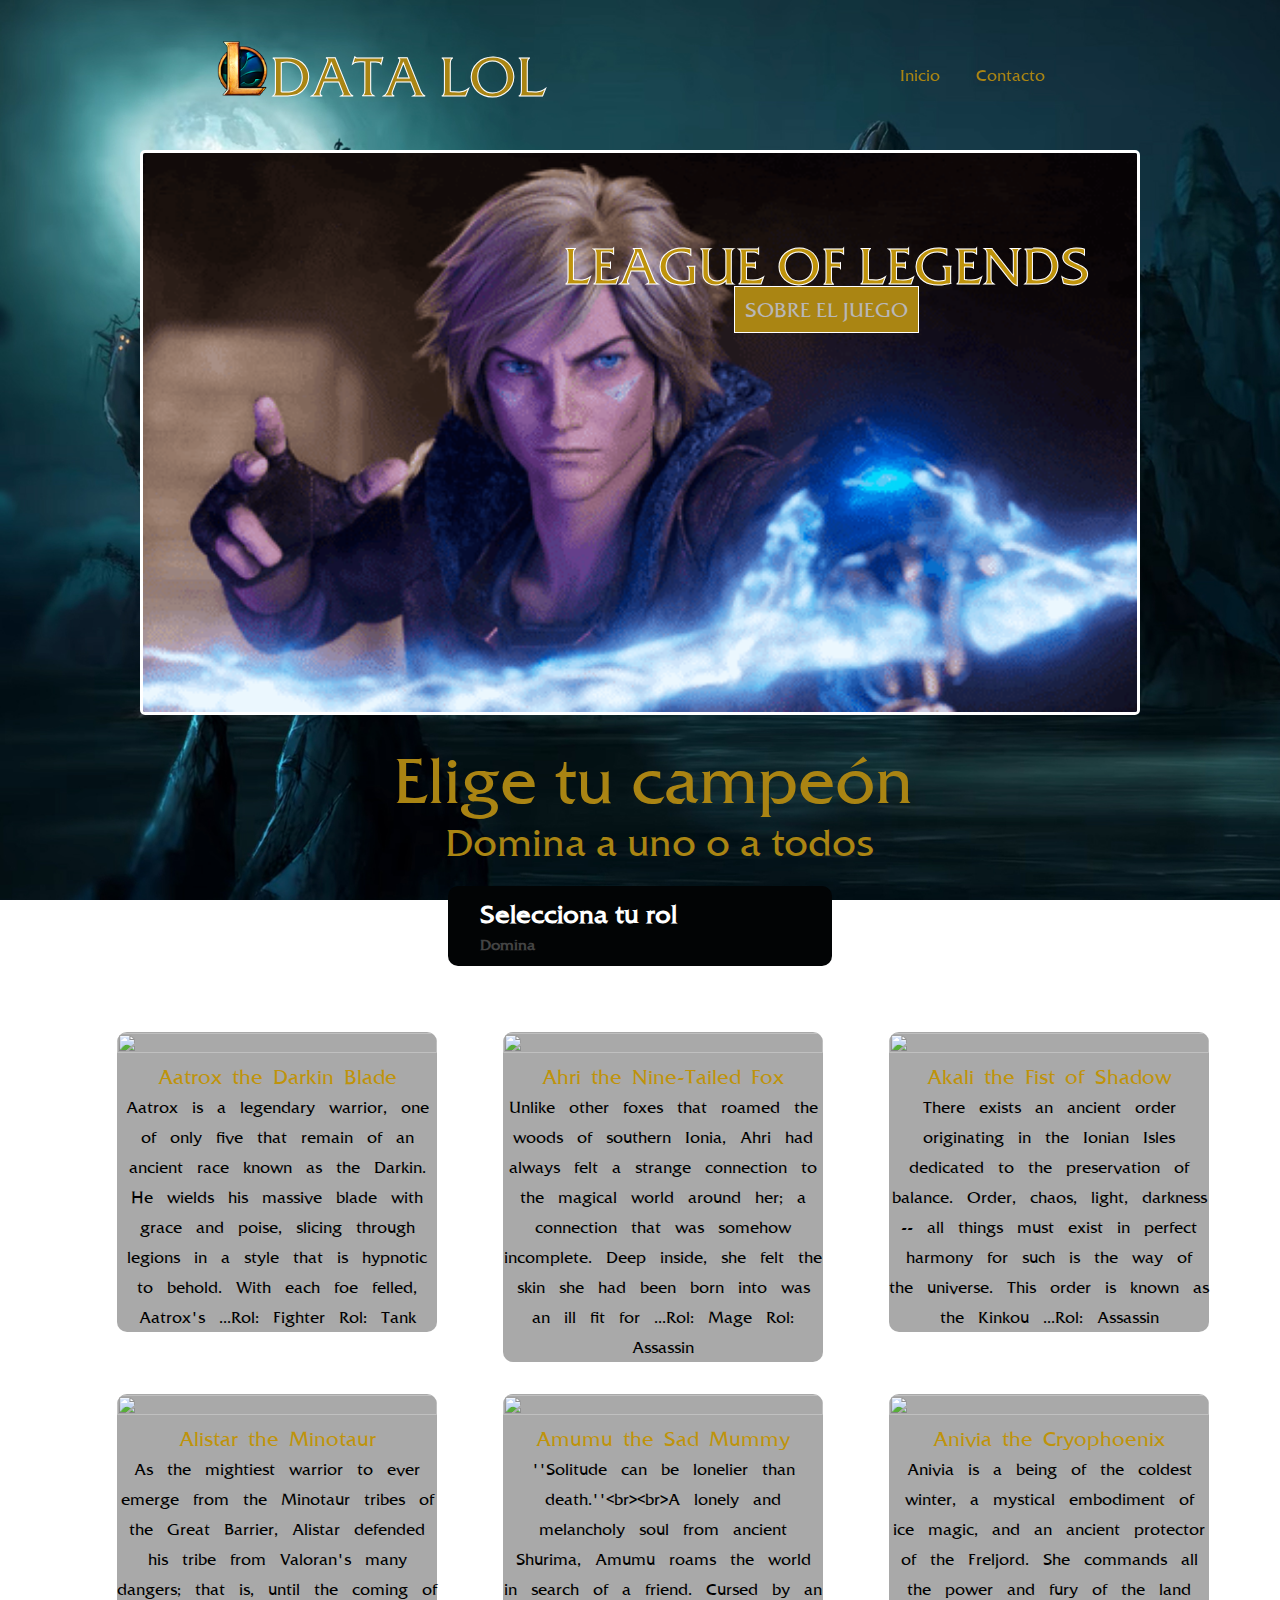
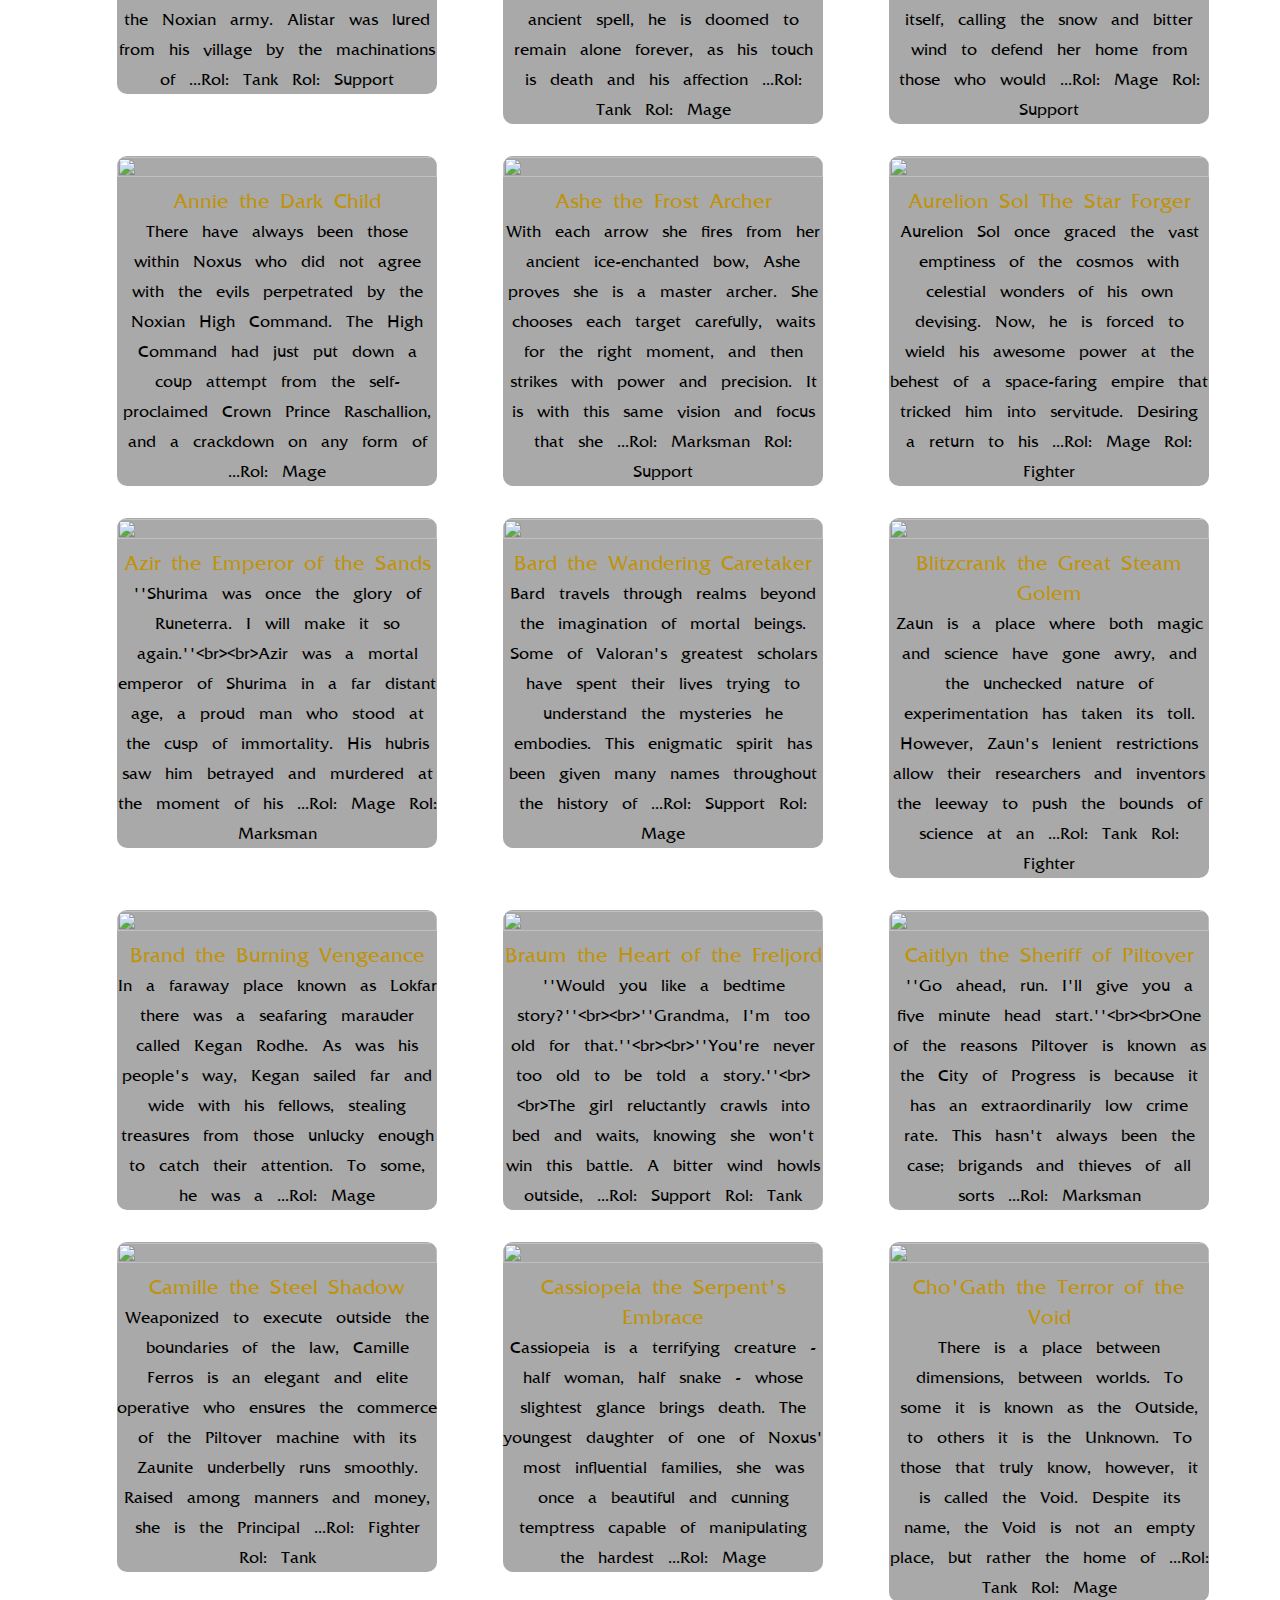
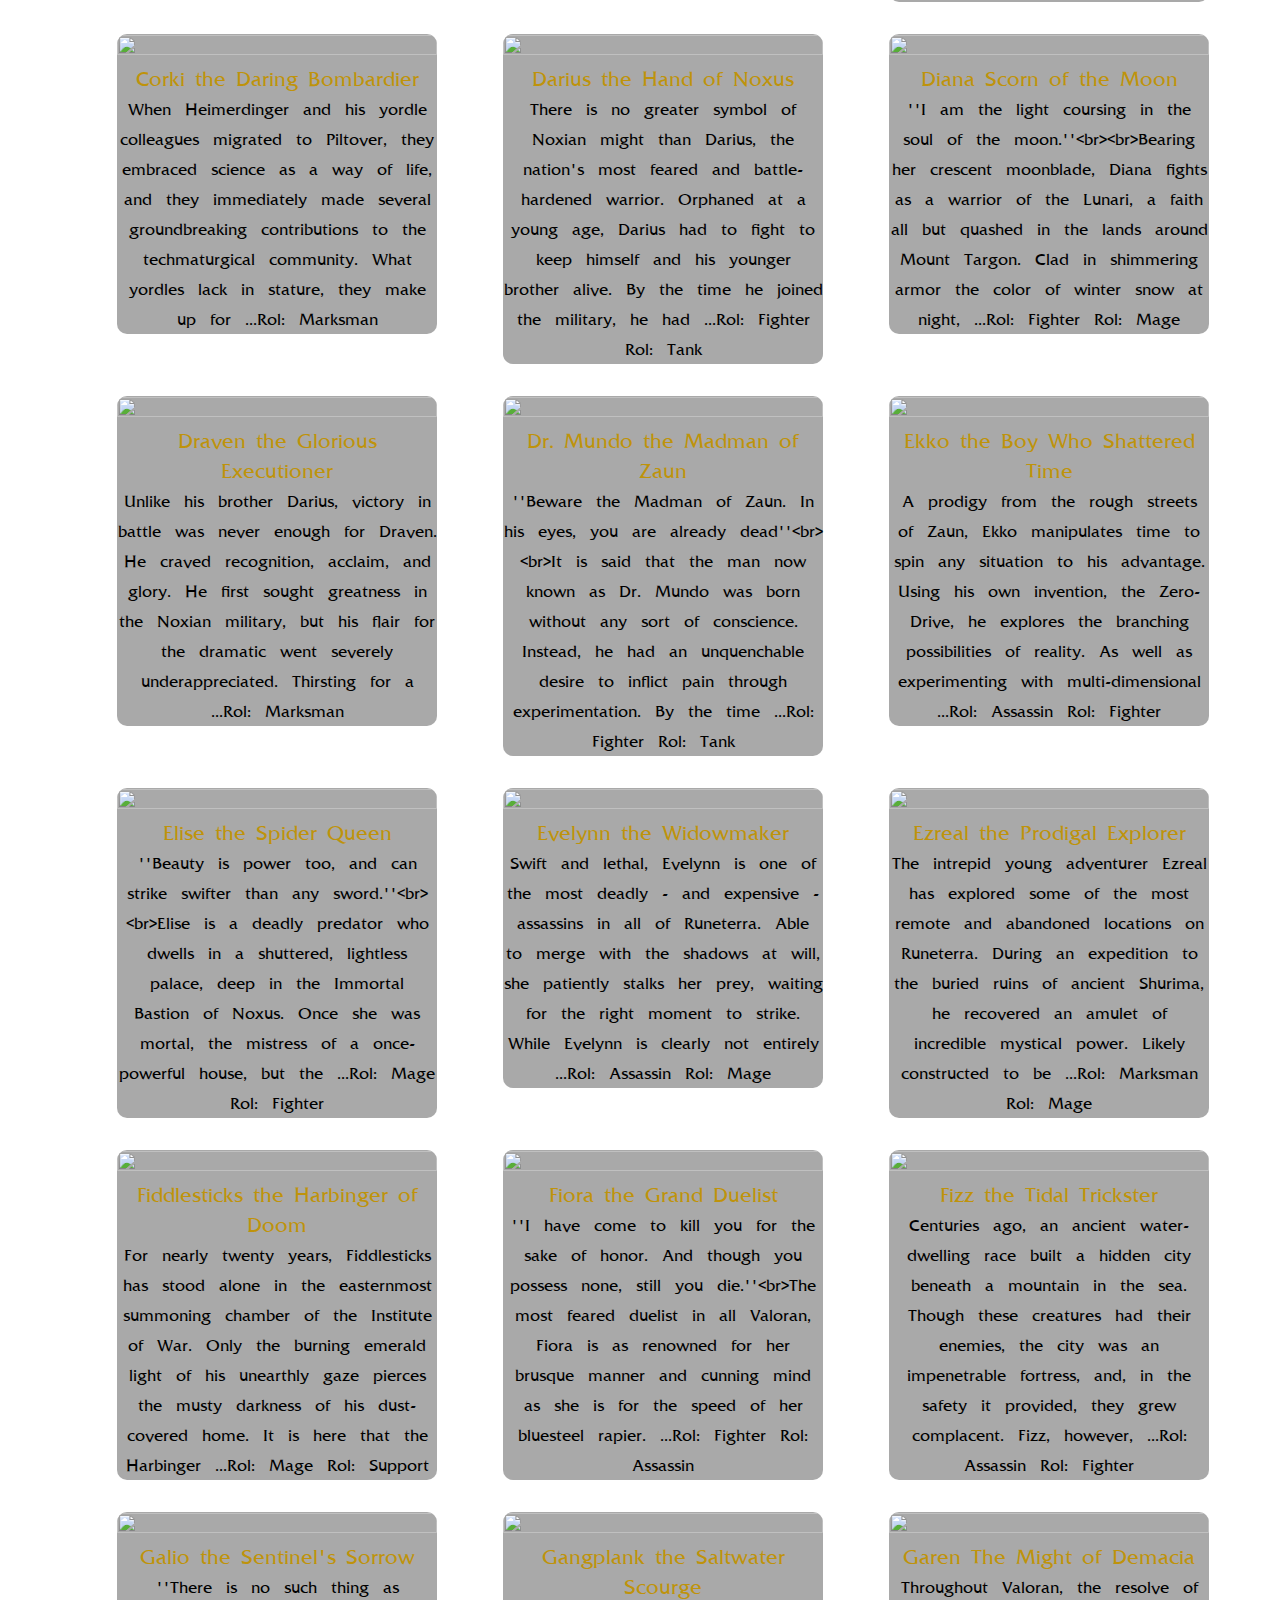
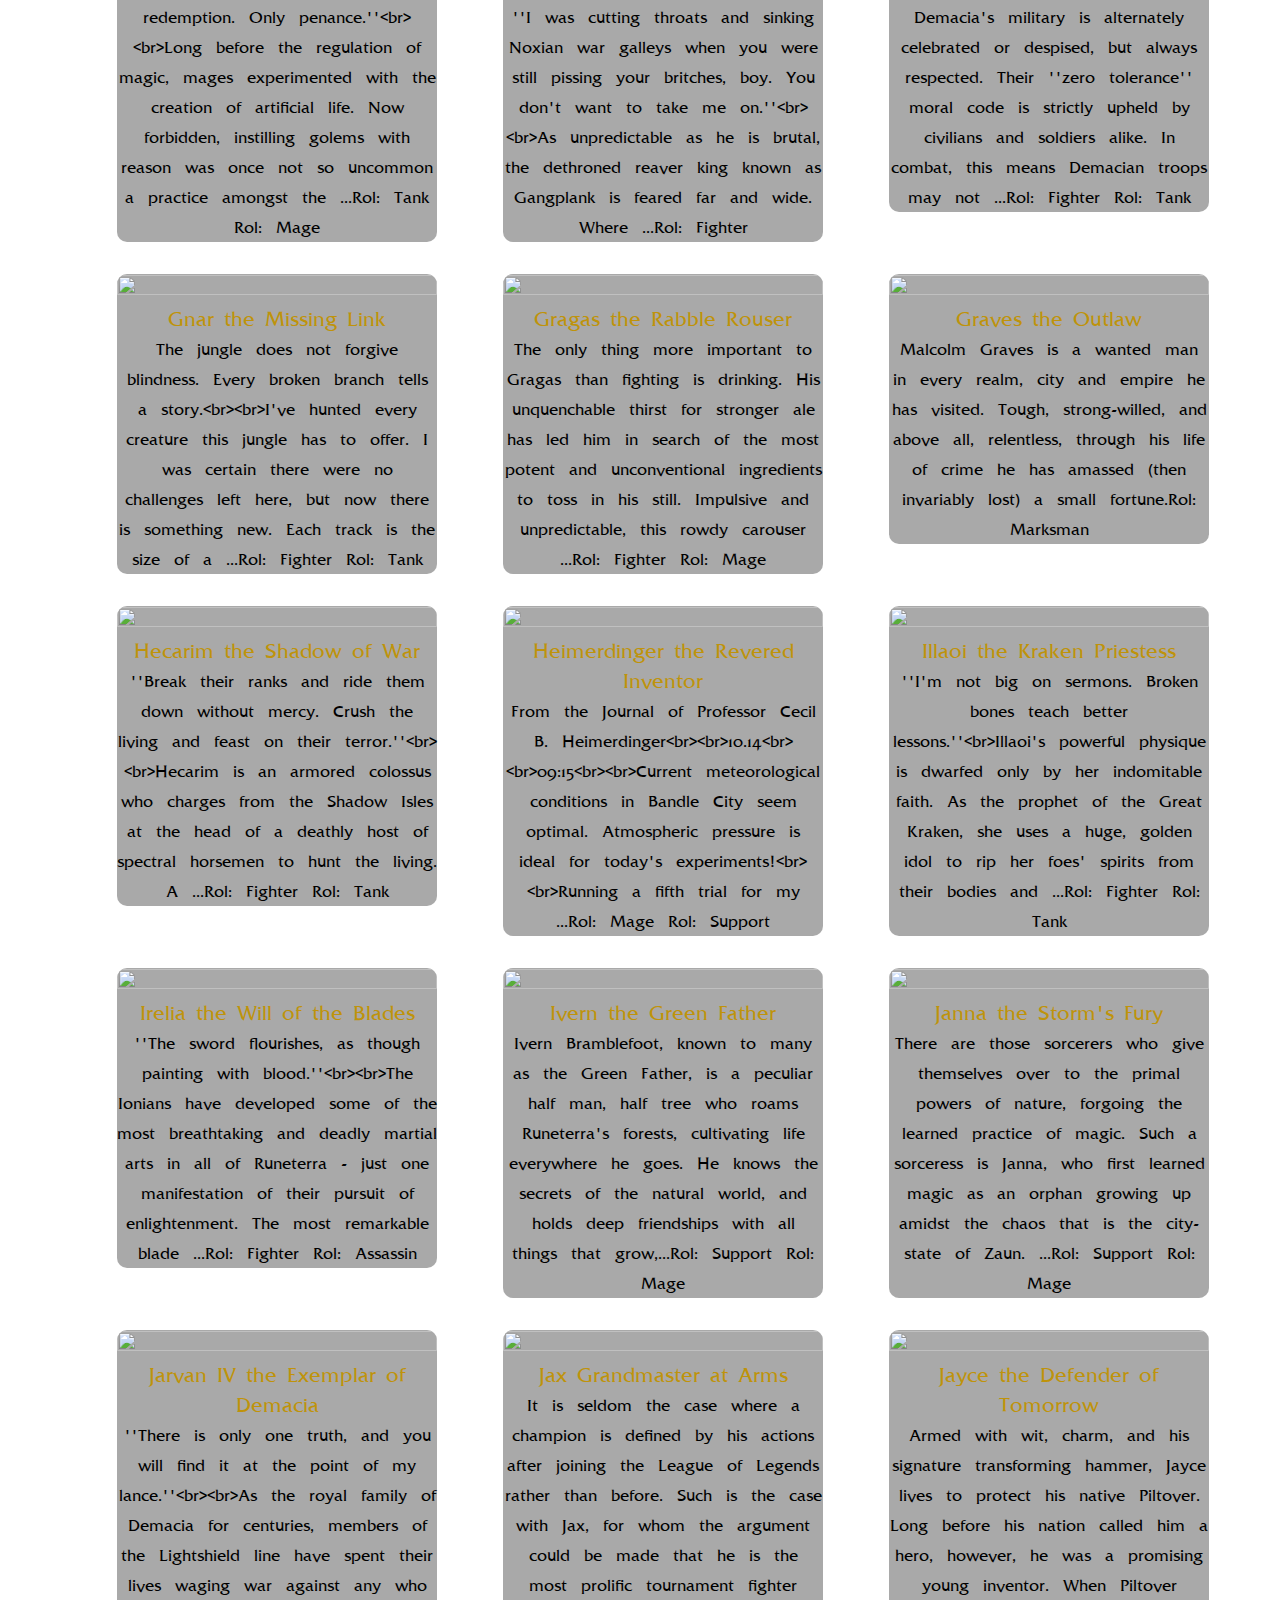
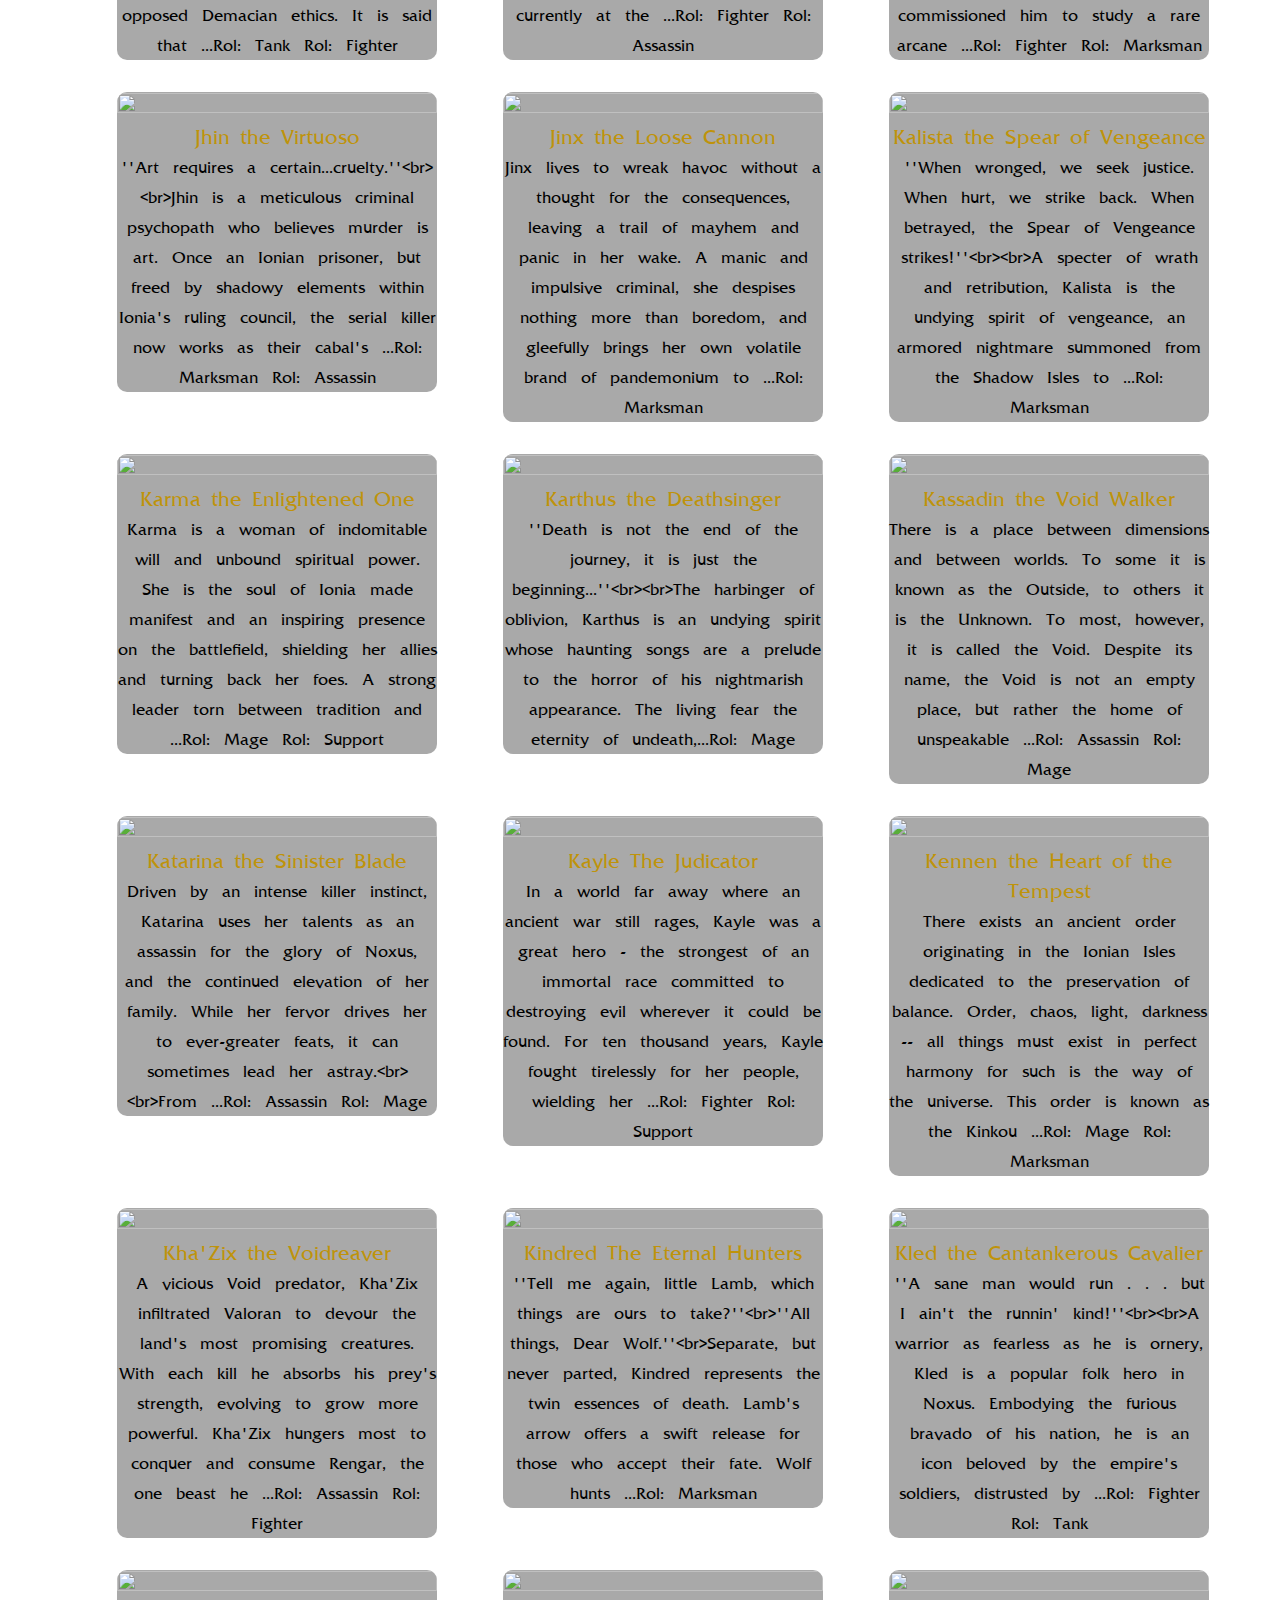
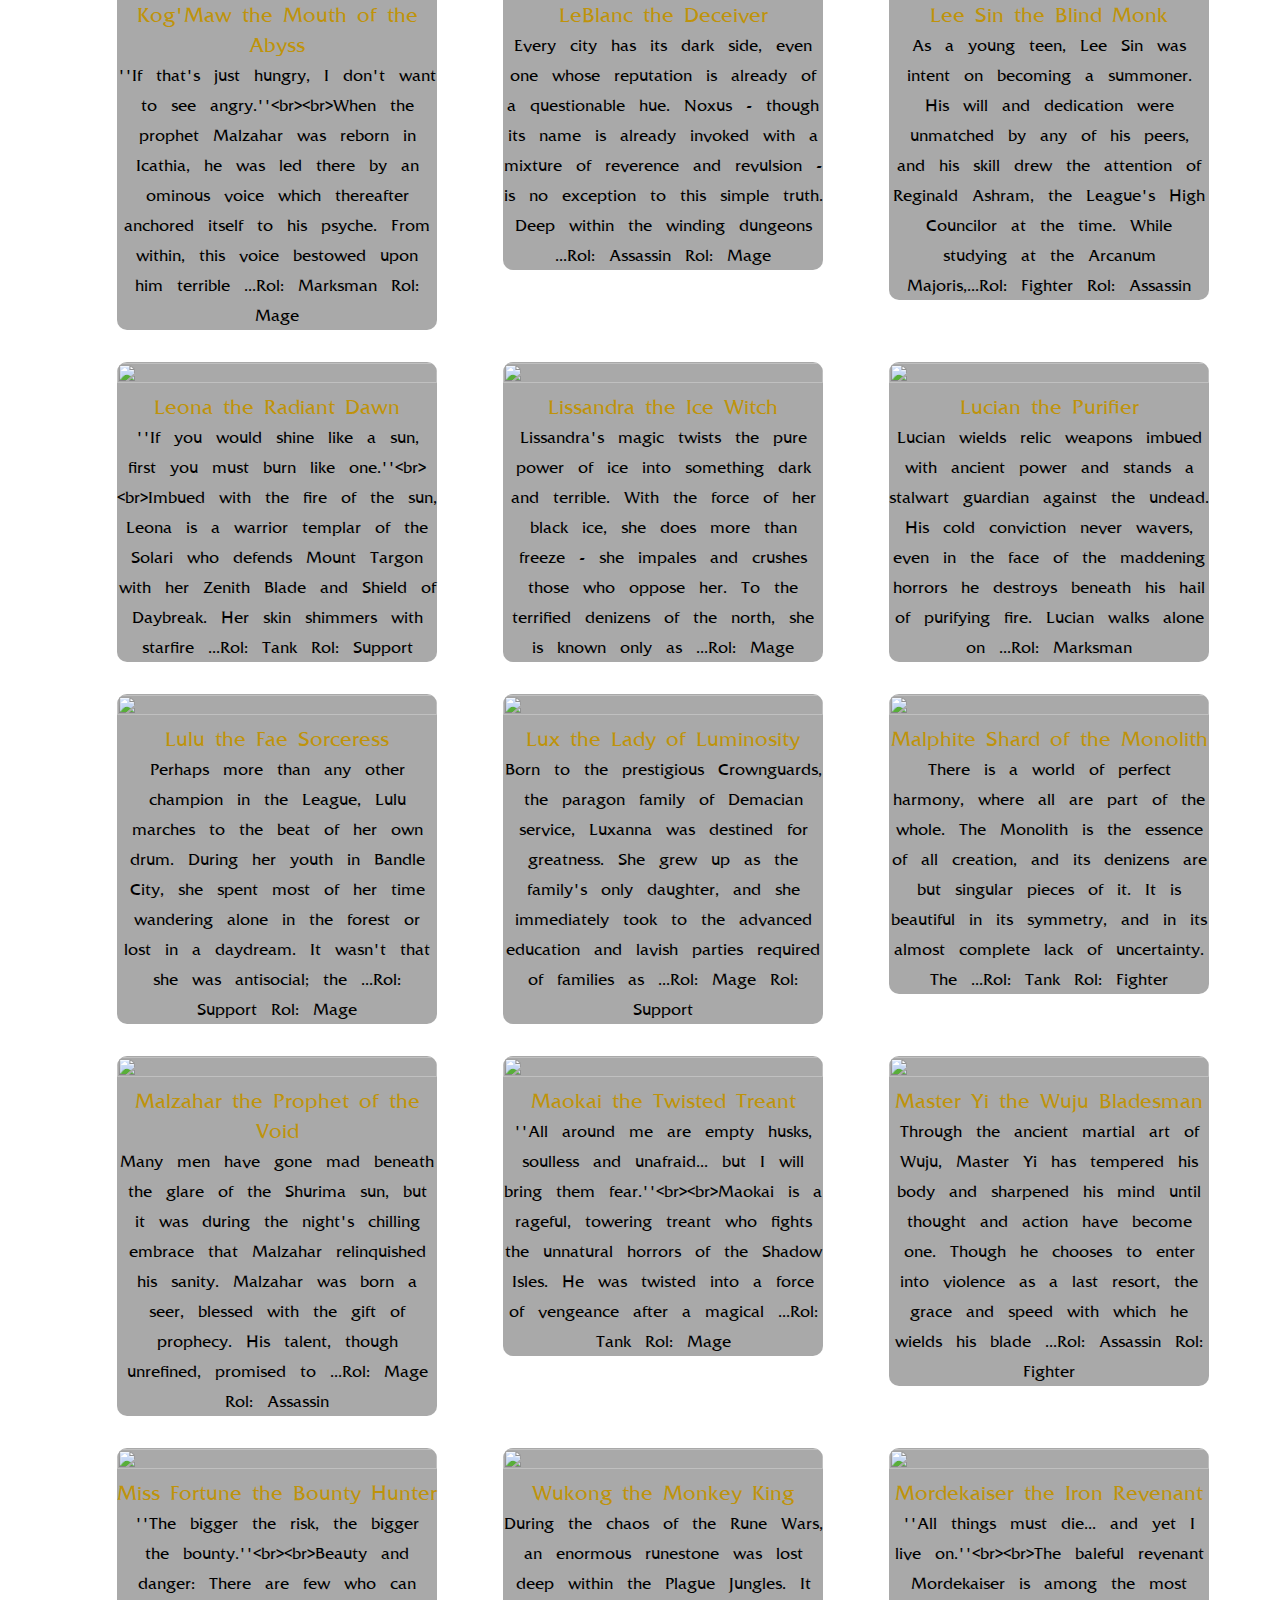
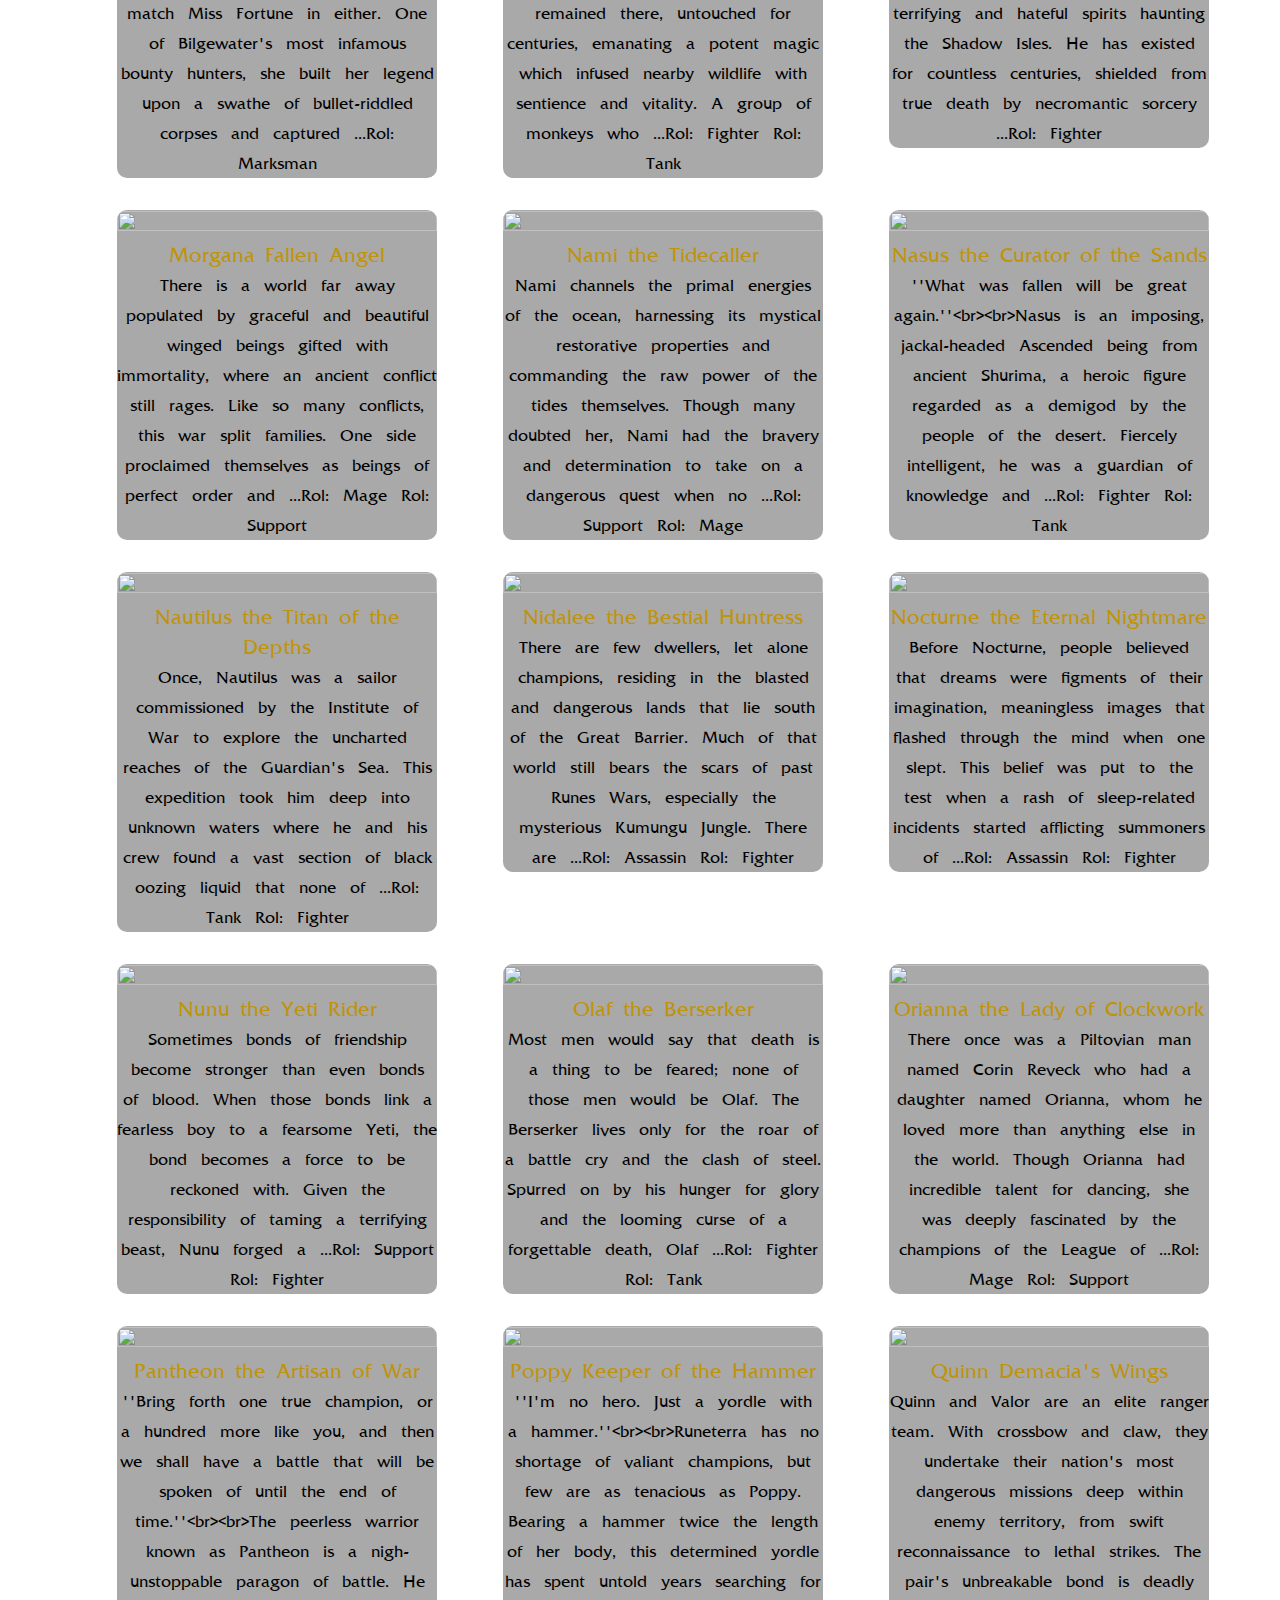
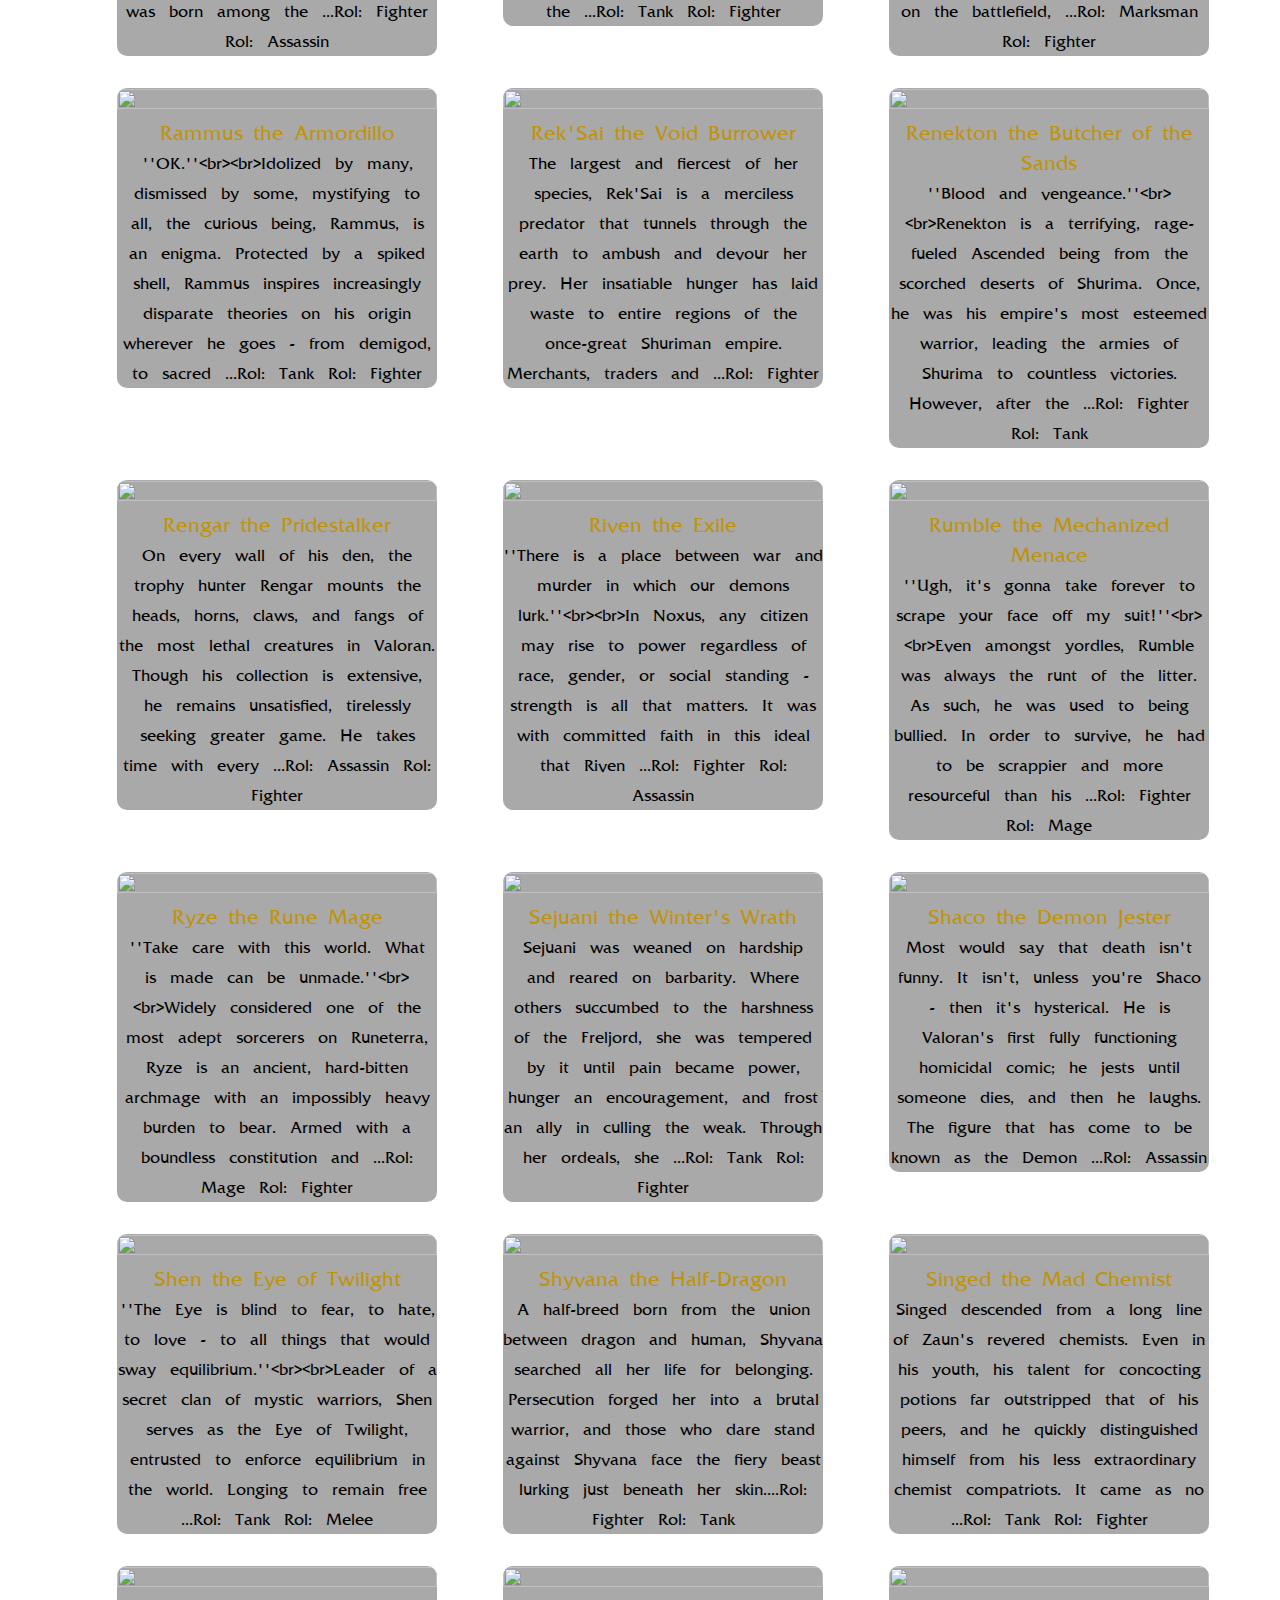
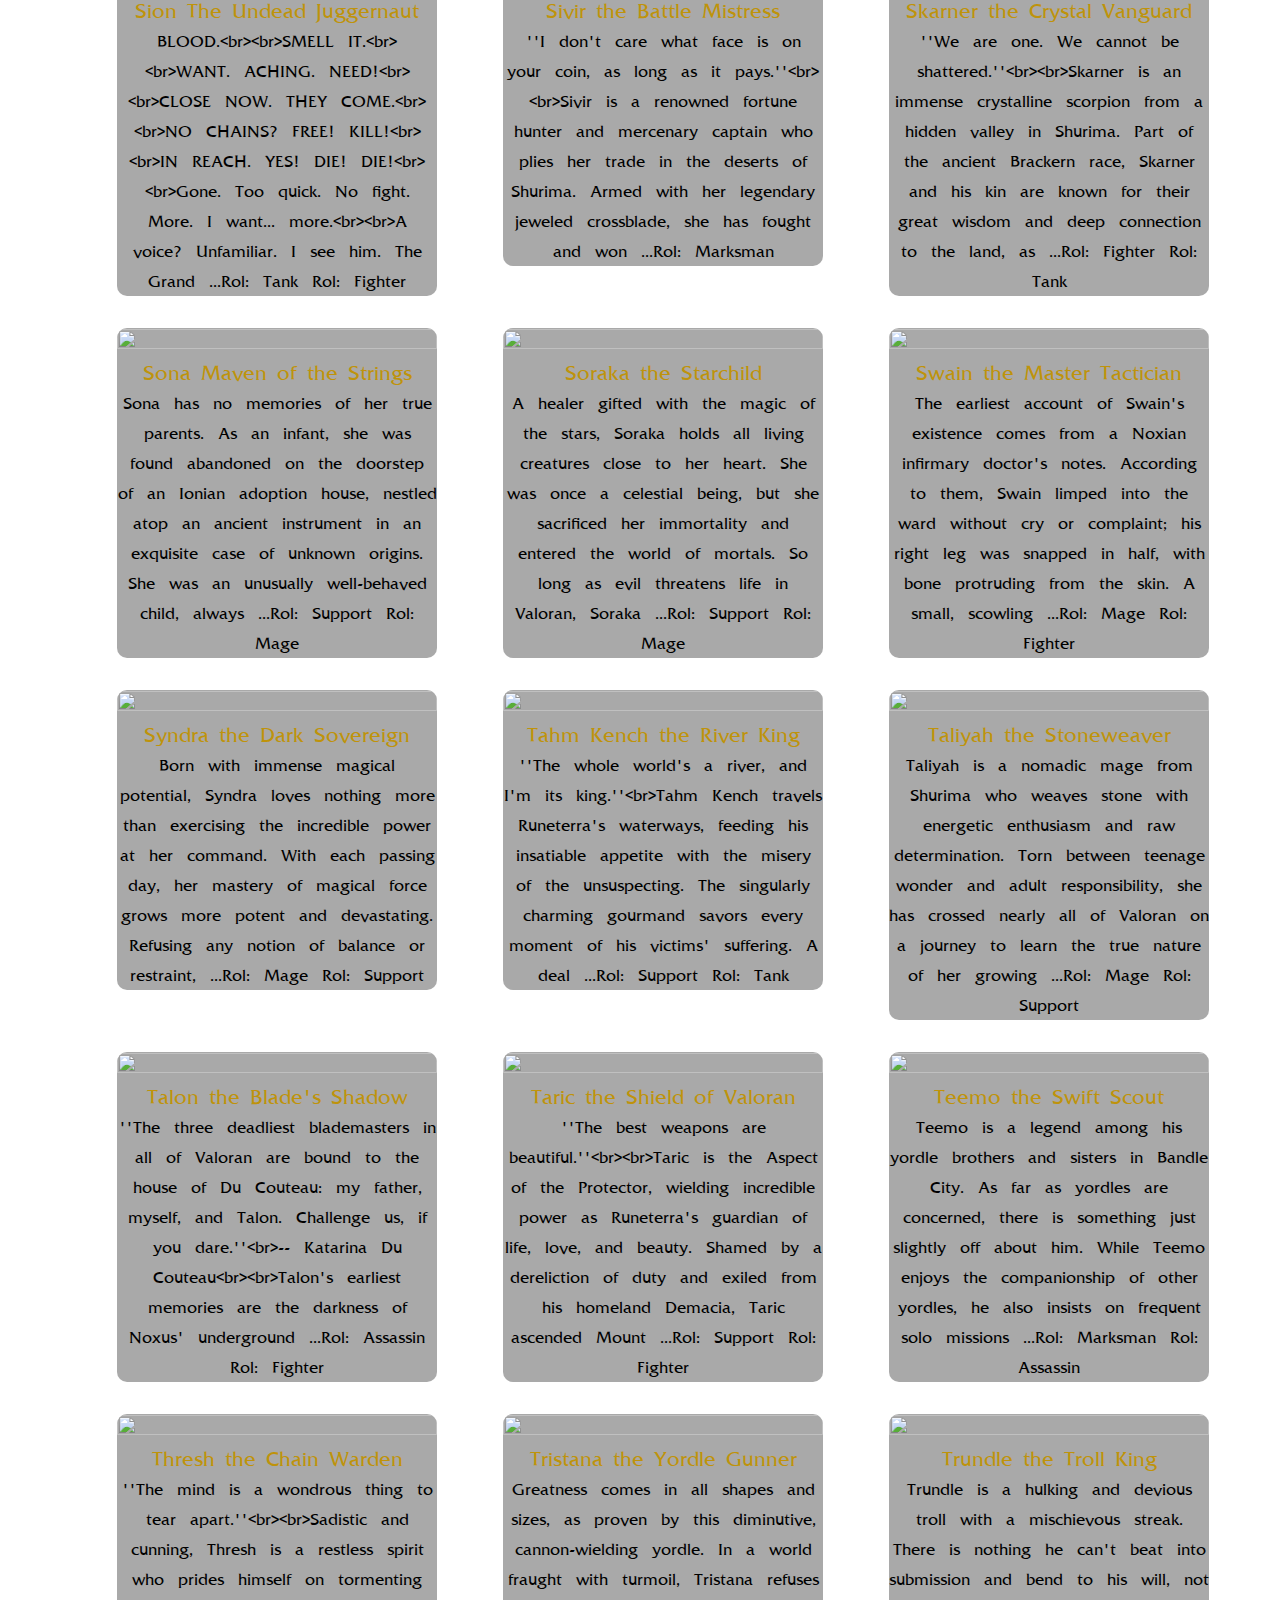
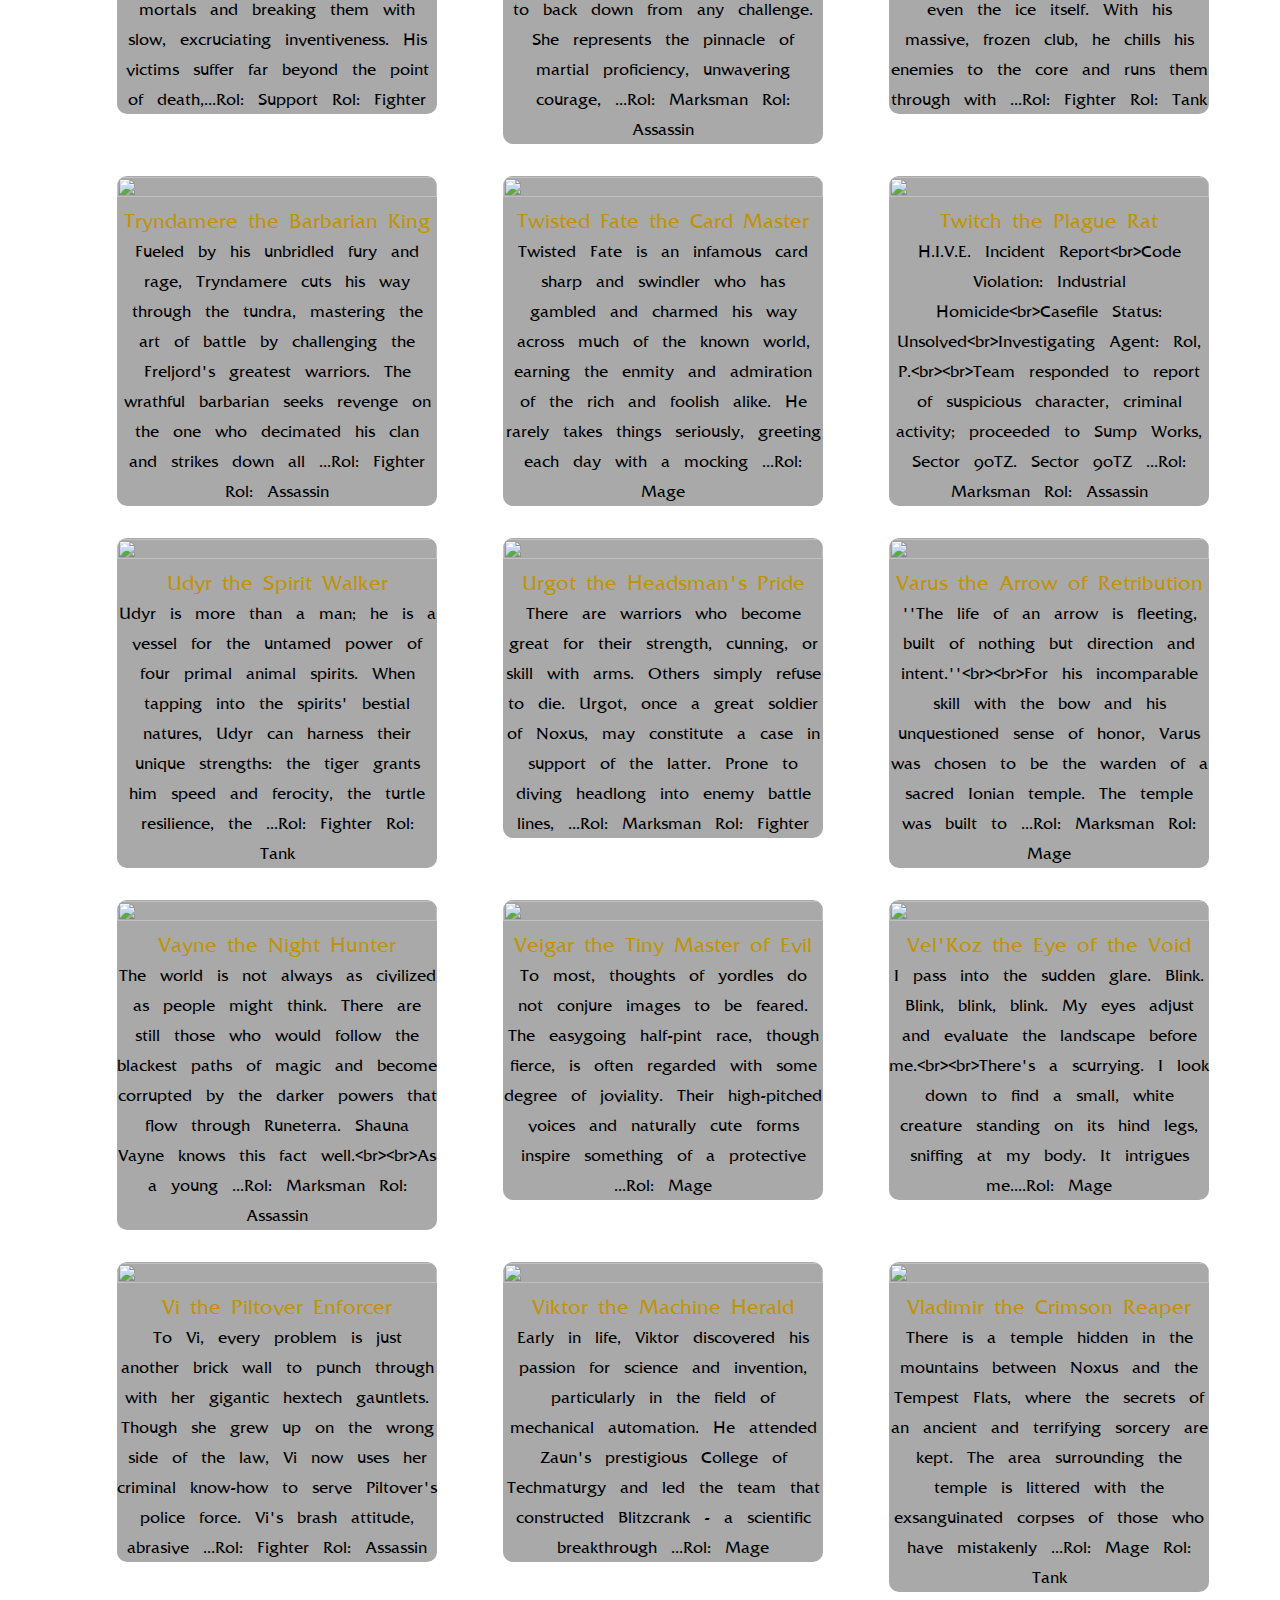
==== index.html @ b9a21b85 "Updates" ====
<!DOCTYPE html>
<html lang="in">

<head>
  <meta charset="utf-8">
  <meta name="viewport"
    content="width=device-width, user-scalable=no, initial-scale=1.0, maximun-scale=1.0, minimun-scale=1.0">
  <link rel="shortcut icon" href="Imagenes/Logo1.png" type="image/x-icon">
  <title>Data Lovers</title>
  <link rel="stylesheet" href="style.css" />
  <script src="https://kit.fontawesome.com/aaa937e259.js" crossorigin="anonymous"></script>
</head>

<body>
  <header class="header">
    <div class="container2 logo-nav-container">
      <a href="#" class="logo1"><img class="logo" src="Imagenes/Logo1.png">DATA LOL</a>
      <nav class="navigation">
        <ul>
          <li><a href="#">Inicio</a></li>
          <li><a href="https://euw.leagueoflegends.com/es-es/">Contacto</a></li>
          <li><i class="fas fa-search" id="icon-search"></i></li>
        </ul>
      </nav>
    </div>
  </header>

  <div id="ctn-bars-search">
    <input type="text" id="inputSearch" placeholder="¿Que deseas buscar?">
    <button class="btn btn-info mb-2" id="boton1">buscar</button>
  </div>

  <div id="cover-ctn-search"></div>

  <div class="contenedor2">
    <img src="Imagenes/giphy.gif" class="gif">
    <div class="btn-modal">
      <div class="texto-encima">LEAGUE OF LEGENDS</div>
      <div><a href="#" class="boton" id="btnabrir">SOBRE EL JUEGO</a></div>
    </div>
    </img>
  </div>

  <div class="box1">
    <p>Elige tu campeón</p>
    <p1>Domina a uno o a todos</p1>
  </div>

  <div class="container3">
    <form action="">
      <div class="selectbox">
        <div class="select" id="select">
          <div class="contentSelect">
            <h5 class="titulo">Selecciona tu rol</h5>
            <h6 class="description">Domina</h6>
          </div>
          <i class="ic1 fas fa-angle-double-down"></i>
        </div>

        <div class="options" id="options">
          <a href="#" class="option">
            <div class="contentOption">
              <h2 class="titulo">Todos</h2>
            </div>
          </a>

          <a href="#" class="option">
            <div class="contentOption">
              <h2 class="titulo">Assassin</h2>
            </div>
          </a>

          <a href="#" class="option">
            <div class="contentOption">
              <h2 class="titulo">Fighter</h2>
            </div>
          </a>

          <a href="#" class="option">
            <div class="contentOption">
              <h2 class="titulo">Mage</h2>
            </div>
          </a>

          <a href="#" class="option">
            <div class="contentOption">
              <h2 class="titulo">Marksman</h2>
            </div>
          </a>

          <a href="#" class="option">
            <div class="contentOption">
              <h2 class="titulo">Tank</h2>
            </div>
          </a>

          <a href="#" class="option">
            <div class="contentOption">
              <h2 class="titulo">Support</h2>
            </div>
          </a>

        </div>
      </div>

    </form>
  </div>
  <div id="content-campeones">
    <div id="content-info"></div>
  </div>

  <body>
    <footer>
      <div class="containerFooter">
        <div class="containerFooter_fila1">
          <div class="containerFooter_fila1-colum">
            <i id="icon" class="fab fa-facebook"></i>
          </div>
          <div class="containerFooter_fila1-colum">
            <i id="icon" class="fab fa-twitter"></i>
          </div>
          <div class="containerFooter_fila1-colum">
            <i id="icon" class="fab fa-instagram"></i>
          </div>
          <div class="containerFooter_fila1-colum">
            <i id="icon" class="fab fa-youtube"></i>
          </div>
        </div>
        <div class="containerFooter_fila2">
          <h1 id="icon1"> ©2020, Lorena Rippe & Mayerly Bernal</h1>
        </div>
        <div class="containerFooter_fila3">
          <h1 id="icon1">Todos los derechos reservados a Riot Games</h1>
        </div>
      </div>
    </footer>
    <div class="fondo_transparente">
      <div class="modal">
        <div class="modal_cerrar">
          <span>X</span>
        </div>
        <div class="modal_titulo">
          <h3 class="tituloModal">DATALOL Conoce mas sobre el juego</h3>
        </div>
        <div class="modal_mensaje">
          <h4 class="text1">Combinando pensamiento estratégico, reflejos veloces y juego en equipo, el objetivo del
            juego, y lo que
            determina al vencedor, es destruir la base del equipo rival.En League of Legends existen varios modos de
            juego, el más popular es “La Grieta del Invocador”, una batalla que enfrenta a dos equipos de cinco
            jugadores. Es el mapa más frecuentado debido a que es considerado el estándar en el juego competitivo y el
            único donde se pueden jugar partidas clasificatorias, en las que el resultado afecta a la puntuación en la
            liga
            Antes de empezar la partida, el jugador debe escoger un personaje o “campeón” de entre la gran variedad
            disponible. Cada uno cuenta con habilidades únicas y con un propósito diferente.</h4>
        </div>
        <div class="modal_final">
          <h3>&COPY; Derechos reservados. Riot Games, League of Legends</h3>
        </div>
      </div>
      <script src="main.js" type="module"></script>
  </body>

</html>
---- style.css ----
*{
    margin: 0px;
    padding: 0px;
    box-sizing: border-box;
}

@font-face{
    font-family: Friz;
    src: url(FrizQuadrataRegular.ttf);
}

html{
    font-family: Friz;
    background-image: url(Imagenes/Fondo3.jpg);
    background-repeat: no-repeat;
    background-position: cover;
    background-size: cover;
    background-position: cover;
    min-width: 100%;
    min-height: 100%;
    background-attachment: fixed;
}

.container2{
    width: 85%;
    max-width: 850px;
    margin: 0 auto;
    overflow: hidden;
}

.logo-nav-container{
    display: flex;
    align-items: center;
    justify-content: space-between;
    flex-wrap: wrap;

}

.header a{
    color: #AA8513;
    text-decoration: none;
}

.header{
    background: none;
    color: #AA8513;
    height: 150px;
    z-index: 100;
    display: flex;
    align-items: center;
    position: fixed;
    left: 0;
    top: 0;
    width: 100%;
}

.navigation ul{
    margin: 0;
    padding: 0;
    list-style: none;
}

.navigation ul li{
    display: inline-block;
}

.navigation ul li a{
    display: block;
    padding: 0.5rem 1rem;
    transition: all 0.5s linear;
    border-radius: 5px;
} 

.navigation ul li a:hover{
    background: #00000083;
}

.logo1{
    font-size: 55px ;
    -webkit-text-stroke: 1px white;
}

.logo{
    width: 55px;
}

/*Buscador de contenido*/
#icon-search{
    color: white;    
}

#icon-search:hover{
    color:#00000083;
}

#ctn-bars-search{
    position: fixed;
    top: -200px;
    width: 100%;
    padding: 20px;
    z-index: 9;
    transition: all 600ms;
}

#ctn-bars-search input{
    display: block;
    width: 750px;
    margin: auto;
    padding: 10px;
    font-size: 18px;
    border-radius: 10px;
}

#box-search{
    position: fixed;
    border-radius: 10px;
    top: 165px;
    left: 50%;
    transform: translate(-50%);
    width: 750px;
    background: white;
    z-index: 8;
    overflow: hidden;
    display: none;
}

#box-search li a{
    display: block;
    width: 750px;
    color: #777777;
    padding: 12px 20px;
}

#box-search li a:hover{
    background: black;
}

#box-search li a i{
    margin-right: 10px;
    color: #777777;
}

#cover-ctn-search{
    width: 100%;
    height: 100%;
    position: fixed;
    left: 0;
    background: rgb(0, 0, 0, .5);
    z-index: 7;
    display: none;
}

@media (max-width: 900px){
    #ctn-bars-search{
        width: 100%;
    }

    #ctn-bars-search input{
        width: 300px;
    }

    #cover-ctn-search{
        width: 100%;
        height: 100%;
        margin-top: -100px;
    }
    
    #inputSearch{
        font-size: 2vw;
    }
}

#boton1{
    color: #AA8513; /*Color texto */
    border: 2px  rgba(0, 0, 0, 0.274); /* Ancho de borde, estilo de línea y*/
    text-decoration: none;
    padding: 2px;
    font-weight: 600;
    font-size: 20px;
    color: #AA8513;
    border-radius: 6px;
    position: relative;
    top:50%;
    left:83%;
    margin-left: -170px;
    margin-top:3px;
    width: 130px;
    height: 40px;
    text-align: center;
}
#boton1:hover{
    color:#ffffff;
    background:transparent;
}

.Nan{
    font-size: 5vw;
    color: #AA8513;
}

.lol{
    margin: 50px 0;
    width: 80%;
    border-radius: 5px;
    border: solid #FFFFFF;;
}

.nan1{
    font-size: 3vw;
    color: #AA8513;
}

.contenedor2{
    width: 700%;
    max-width: 1000px;
    overflow: hidden;
    margin: 150px auto 20px;
    position: relative;
    border-radius: 15px;
}

.texto-encima{
    color: #BF930B;
    -webkit-text-stroke: 1px white;
}

.btn-modal{
        position: absolute;
        top: 20%;
        right: 5%;
        display: flex;
        flex-direction: column;
        align-items: center;
}

.boton{
    text-decoration: none;
    padding: 10px;
    padding-left: 10px;
    padding-right: 10px;
    font-family: Friz;
    font-weight: 400;
    font-size: 20px;
    color: #B9B7B7;
    background-color: #AA8513;
    border: 1px solid #ffffff;
    box-sizing: border-box;
}

.gif{
    margin: 50px 0;
    width: 100%;
    border-radius: 5px;
    border: solid #ffffff;;
}

.box1{
    text-align: center;
}

p{
    position: relative;
    color: hsl(45, 80%, 37%);
    font-size: 5vw;
    width: 100%;
    margin-top: -10%;
    margin-left: 1%;
}

p1{
    position: relative;
    color: #AA8513 ;
    font-size: 3vw;
    margin-left: 3%;
    margin-top: 100%;
}

.home{
    display: flex;
    flex-wrap: wrap;
}

a{
    text-decoration: none;
}

/*SelectBox*/

.container3{
    width: 60%;
    max-width: 1000px;
    margin: auto;
    padding: 20px 0;
}

.selectbox{
    width: 50%;
    margin: auto;
    position: relative;
}

.select{
    background: rgba(2, 4, 5, 1);
    box-shadow: 0px 0px 0px rgba(0, 0, 0, .16);
    border-radius: 10px;
    height: 80px;
    cursor: pointer;
    display: flex;
    justify-content: space-between;
    align-items: center;
    transition: .2s ease all;
    margin-bottom: 30px;
    padding: 30px;
    position: relative;
    border: 2px solid transparent;
}

.select.active,
.select:hover {
    box-shadow: 0px 5px 10px rgba(0, 0, 0, .16);
    border: 2px solid white;    
}

.select.active:before{
    content: "";
    display: block;
    height: 0;
    width: 0;
    border-top: 15px solid white ;
    border-right: 15px solid transparent ;
    border-bottom: 15px solid transparent ;
    border-left: 15px solid transparent ;
    position: absolute;
    bottom: -30px;
    left: calc(50% - 15px);
}

.select i{
    font-size: 20px;
    margin-left: 10px;
    color: rgba(255, 255, 255, 1);
}

.titulo{
    margin-bottom: 5px;
    color:  rgba(255, 255, 255, 1);
    font-weight: 600;
    font-size: 25px;
}

.description{
    font-size: 15px;
    color: #434343;
}

.options{
    background: rgba(2, 4, 5, 1);
    border-radius: 10px;
    box-shadow: 0px 5px 10px rgba(0, 0, 0, .16);
    max-height: 200px;
    overflow: auto;
    width: 100%;
    display: none;
}

.options.active{
    display: block;
    animation: fadeIn 1s forwards;
}

@keyframes fadeIn{
    from{
        transform: translateY(-100px) scale(.5);
    }
    to{
        transform: translateY(0) scale(1);
    }
}

.contentOption{
    width: 100%;
    display: flex;
    align-items: center;
    transition: .2s ease all;
}

.options .contentOption{
    padding: 10px;
}

.options .contentOption:hover{
    background: #434343;
}


@media screen and (max-width: 900px){
    .selectbox{
        width: 100%;
    }

    .titulo{
        font-size: 4vw;
    }

    .description{
        font-size: 5vm;
    }

}

.fondo_transparente{
    top: 0;
    left: 0;
    bottom: 0;
    right: 0;
    background: rgba(0, 0, 0, 0.842);
    position: fixed;
    z-index: 999;
    display: none;
}

.modal{
    background:#211d1dd8 ;
    width: 800px;
    height: 500px;
    top: 50%;
    left: 50%;
    transform: translate(-50%, -50%);
    position: absolute;
    display: flex;
    flex-direction: column;
    justify-content: space-evenly;
    align-items: center;
    border-radius: 5px;

}

.modal_cerrar{
    background: #aa841370;
    position: absolute;
    right: 5px;
    color: #AA8513;
    top: 10px;
    width: 40px;
    height: 40px;
    border-radius: 25px;
    display: flex;
    justify-content: center;
    align-items: center;
    cursor: pointer;
}

.modal_titulo{
    background-color: rgba(0, 0, 0, 0.685) ;
    width: 100%;
    height: 100%;
    color: #AA8513;
    font-size: 40px;
}

.modal_mensaje{            
    padding: 70px 60px;
    color: #AA8513;
    font-size: 20px;
}

.modal_final{      
    background-color: rgba(0, 0, 0, 0.685) ;
    width: 100%;
    height: 30%;
    color: #AA8513;
    font-size: 25px;
    text-align: center;
}

@media (min-width: 100px) and (max-width: 500px) {

    .header{
        display: flex;
    }
    
    .contenedor2{
        margin:100px auto 10px;
        width: 80%;   
        border-radius: 30px;
        position: relative;
    }

    .boton{
        padding: 2px;
        padding-left: 2px;
        padding-right: 2px;
        font-family: Friz;
        font-size: 8px;
    }
    
    p{
        margin-top: -10%;
    }

    .texto-encima{
        font-size: 10px;
    }

    .logo1{
        font-size: 35px ;
        -webkit-text-stroke: 1px white;
    }

    .logo{
    width: 35px;
    }
}

@media (min-width: 400px) and (max-width: 767px){
    .contenedor2{
        margin:100px auto;
        width: 70%;  
        border-radius: 30px;
        position: relative;
    }
    
    p{
        margin-top: -20%;
    }
    
    .boton{
        padding: 5px;
        padding-left: 5px;
        padding-right: 5px;
        font-family: Friz;
        font-size: 7px;
    }
    }

    @media (min-width: 767px) and (max-width: 1500px){
        .contenedor2{
            margin:100px auto;
            width: 80%;  
            border-radius: 30px;
            position: relative;
        }
        .texto-encima {
        font-size: 4vw;
}
}

.campeones{
    background-color: rgba(128, 128, 128, 0.678);
    width: 300px;
    height: 200px;
    margin: 16px;
    text-align: center;
}

#content-campeones{
    display: flex;
    flex-wrap: wrap;
    justify-content: center;
}

.campeones img{
    width: 100%;
    height: 90%;
}

.info{
    background-color: cyan;
    width: 200px;
    height: 300px;
    margin: 16px;
}

.campeones{
    background-color: rgba(128, 128, 128, 0.678);
    left: 40px;
    display: inline-block;
    width: 25%;
    height: 20%;
    margin: 16px;
    margin-right: 50px;
    position: relative;
    border-radius: 10px;
    text-align: center;
    line-height: 30px;
    word-spacing: 10px;
}

#content-campeones{
    display: flex;
    flex-wrap: wrap;
    width: 100%;
}

.campeones img{
    width: 100%;
    border-radius: 10px;
}

.campeones .name{
    word-spacing: 5px;
    position: relative;
    font-style: initial;
    width: 100%;
    height: 10%;
    top: 100%;
    color:#BF930B;
    font-size: 20px;
}

.campeones .fuerza{
    width: 0%;
    height: 50vh;
    position: absolute;
    top: 0;
    display: flex;
    background-color:rgba(0, 0, 0, 0.534);
    line-height: 30px;
    overflow: hidden;
    color: #BF930B;
}

.campeones:hover .fuerza
{
    width: 100%;
    height: auto;
    transition: 1s all;
}

@media (max-width: 700px){
    .campeones{
        width: 80%;
        margin-right: 150px;
    }
}



/*Pie de Pagina*/

footer{
    position: relative;
    width: 100%;
    margin-top: 100px;
    background: rgba(0, 0, 0, 0.9);
    color: rgba(255, 255, 255, 1);
}

.containerFooter{
    width: 100%;
    height: 180px;
    margin: auto;
}

.containerFooter_fila1{
    margin: 20px 0px 0px 500px;
    max-height: 900px;
    display: flex;
    align-items: center;
}

#icon {
    font-size: 40px;
    line-height: 40px;
    text-align: right;
    color: rgba(134, 117, 64, 0.6);
    padding-right: 60px;
    padding-top: 20px;
}

.containerFooter_fila2 h1{
    font-size: 30px;
    padding: 0px;
    margin-top: 20px;
    text-align: center;
}

.containerFooter_fila3 h1{
    font-size: 30px;
    padding: 0px;
    margin: 20px 0px 0px 0px;
    text-align: center;
}

@media (max-width: 400px){
    footer{
        width: 100%;
        height: 100%;
    }

    .containerFooter{
        width: 100%;
        height: 100%;
    }   

    .containerFooter_fila1{
        display: flex;
        margin-left: 40px;
        padding: 5px;
    }

    #icon{
        font-size: 27px;
        padding: 20px;
    }

    #icon1{
        font-size: 5vw;
        padding-bottom:25px;
    }

    .modal{
        width: 80%;
    }

    .modal_titulo{
        width: 100%;

    }
}

@media (min-width: 401px) and (max-width: 900px){

    footer{
        width: 100%;
        height: 100%;
    }

    .containerFooter{
        width: 100%;
        height: 100%;
    }   

    .containerFooter_fila1{
        display: flex;
        margin-left: 40px;
        padding: 5px;
    }

    #icon{
        font-size: 7vw;
        padding: 30px;
    }

    #icon1{
        font-size: 5vw;
        padding-bottom:25px;
    }

    .modal{
        width: 80%;
    }

    .modal_titulo{
        height: 10%;
        font-size: 3vw;
        margin-top: -450px;
        display: flex;
    }

    .tituloModal{
        margin-top: 10px;
    }

    .modal_cerrar{
        display: flex;
        margin-top: -5px;

    }

    .modal_mensaje{
        margin-top: -150px;
        position: absolute;
        height: 10%;
        text-align: center;
    }

    .text1{
        margin-top: -55px;
        font-size: 2vw;
    }

    .modal_final{
        position: absolute;
        display: flex;
        height: 10%;
        margin-top: 450px;
        font-size: 2vw;
    }


    
}

@media (min-width: 901px) and (max-width: 1200px){

    footer{
        width: 100%;
        height: 100%;
    }

    .containerFooter{
        width: 100%;
        height: 100%;
    }   

    .containerFooter_fila1{
        display: flex;
        margin-left: 280px;
        padding: 5px;
    }

    #icon{
        font-size: 5vw;
        padding: 30px;
    }

    #icon1{
        font-size: 5vw;
        padding-bottom:25px;
    }

    .tituloModal{
        font-size: 3vw;
        margin-top: 10px;
    }
}

@media (min-width: 300px) and (max-width: 400px){
    .text1{
        font-size: 10px;
    }

    .modal_titulo{
        height: 5%;
        position: fixed;
        margin-top: -500px;
        display: flex;
        
    }

    .tituloModal{
        font-size: 10px;
        margin-top: 5px;
    }

    .modal_cerrar{
        width: 10%;
        height: 15px;
        margin-top: -15px;
        z-index: 10;
    }

    span{
        width: 10px;
    }

    .modal_final{
        height: 5%;
        font-size: 10px;
        margin-top: 80px;
    }

}
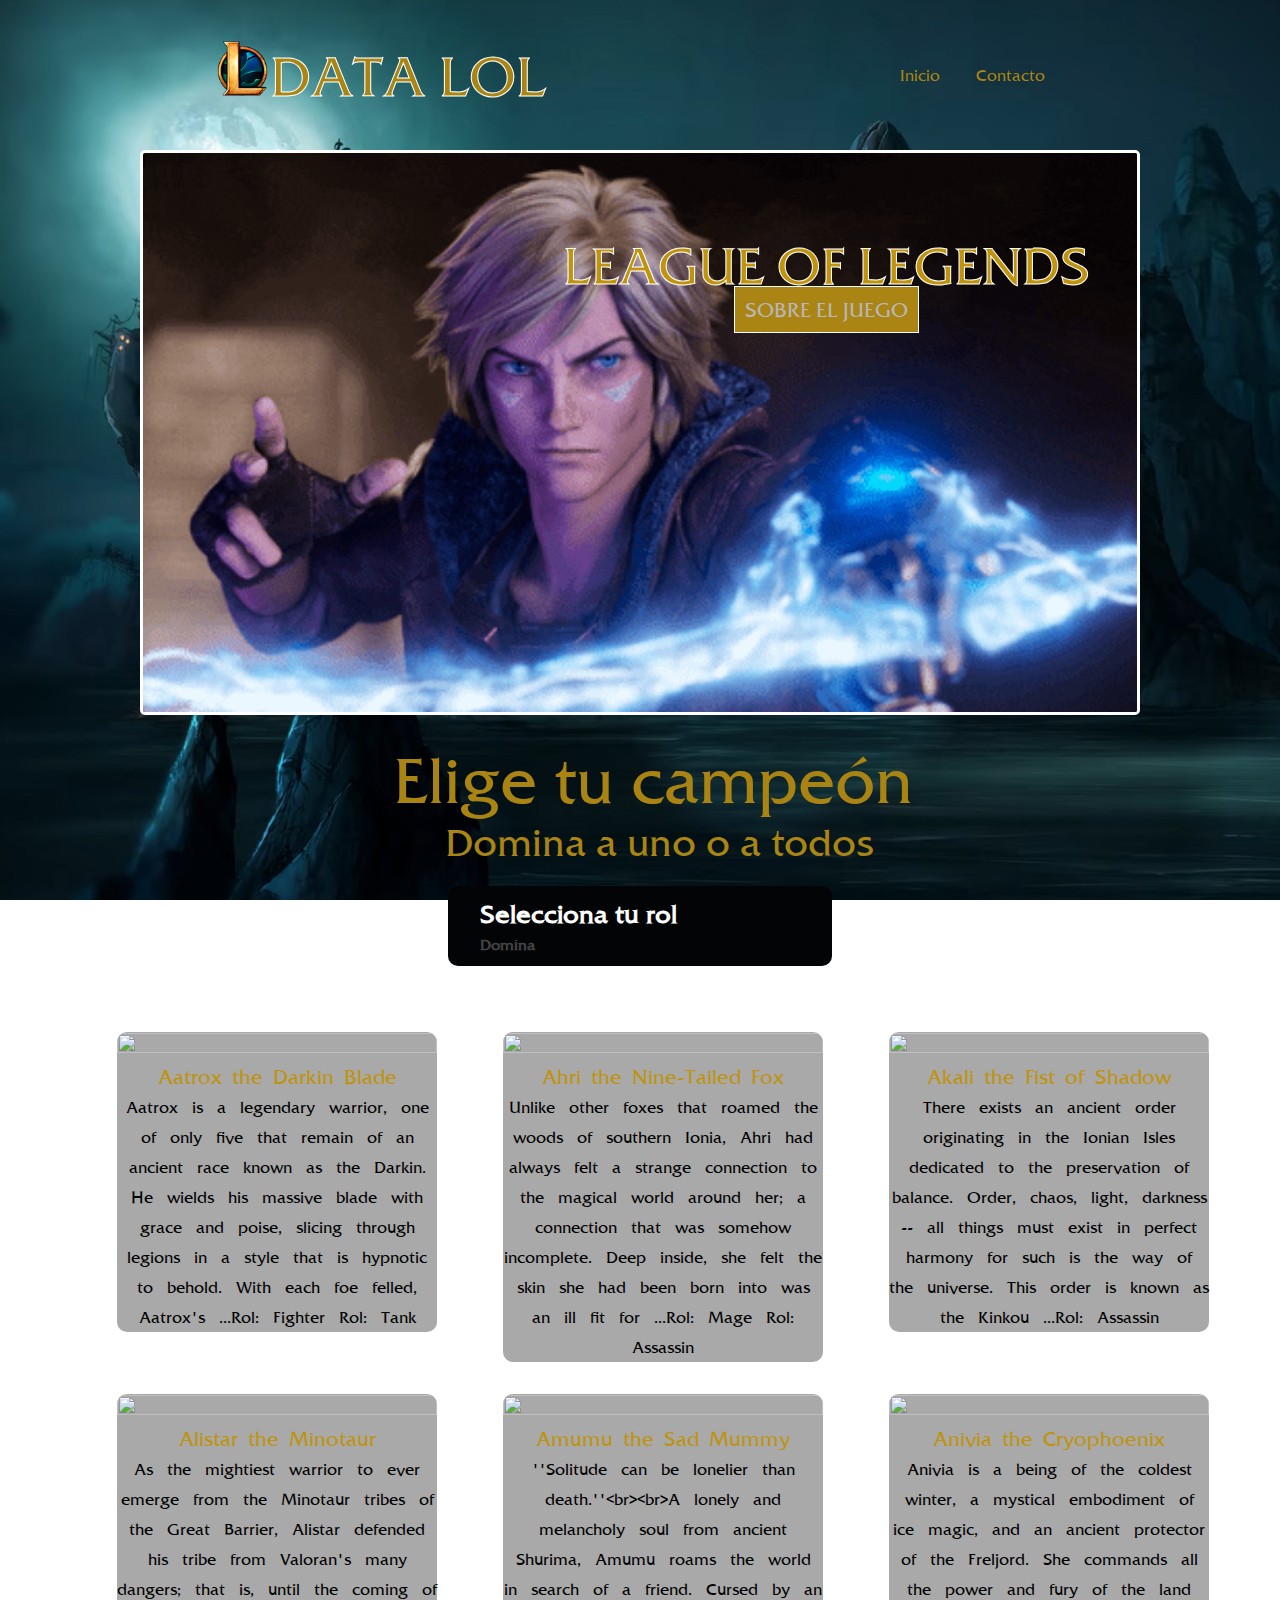
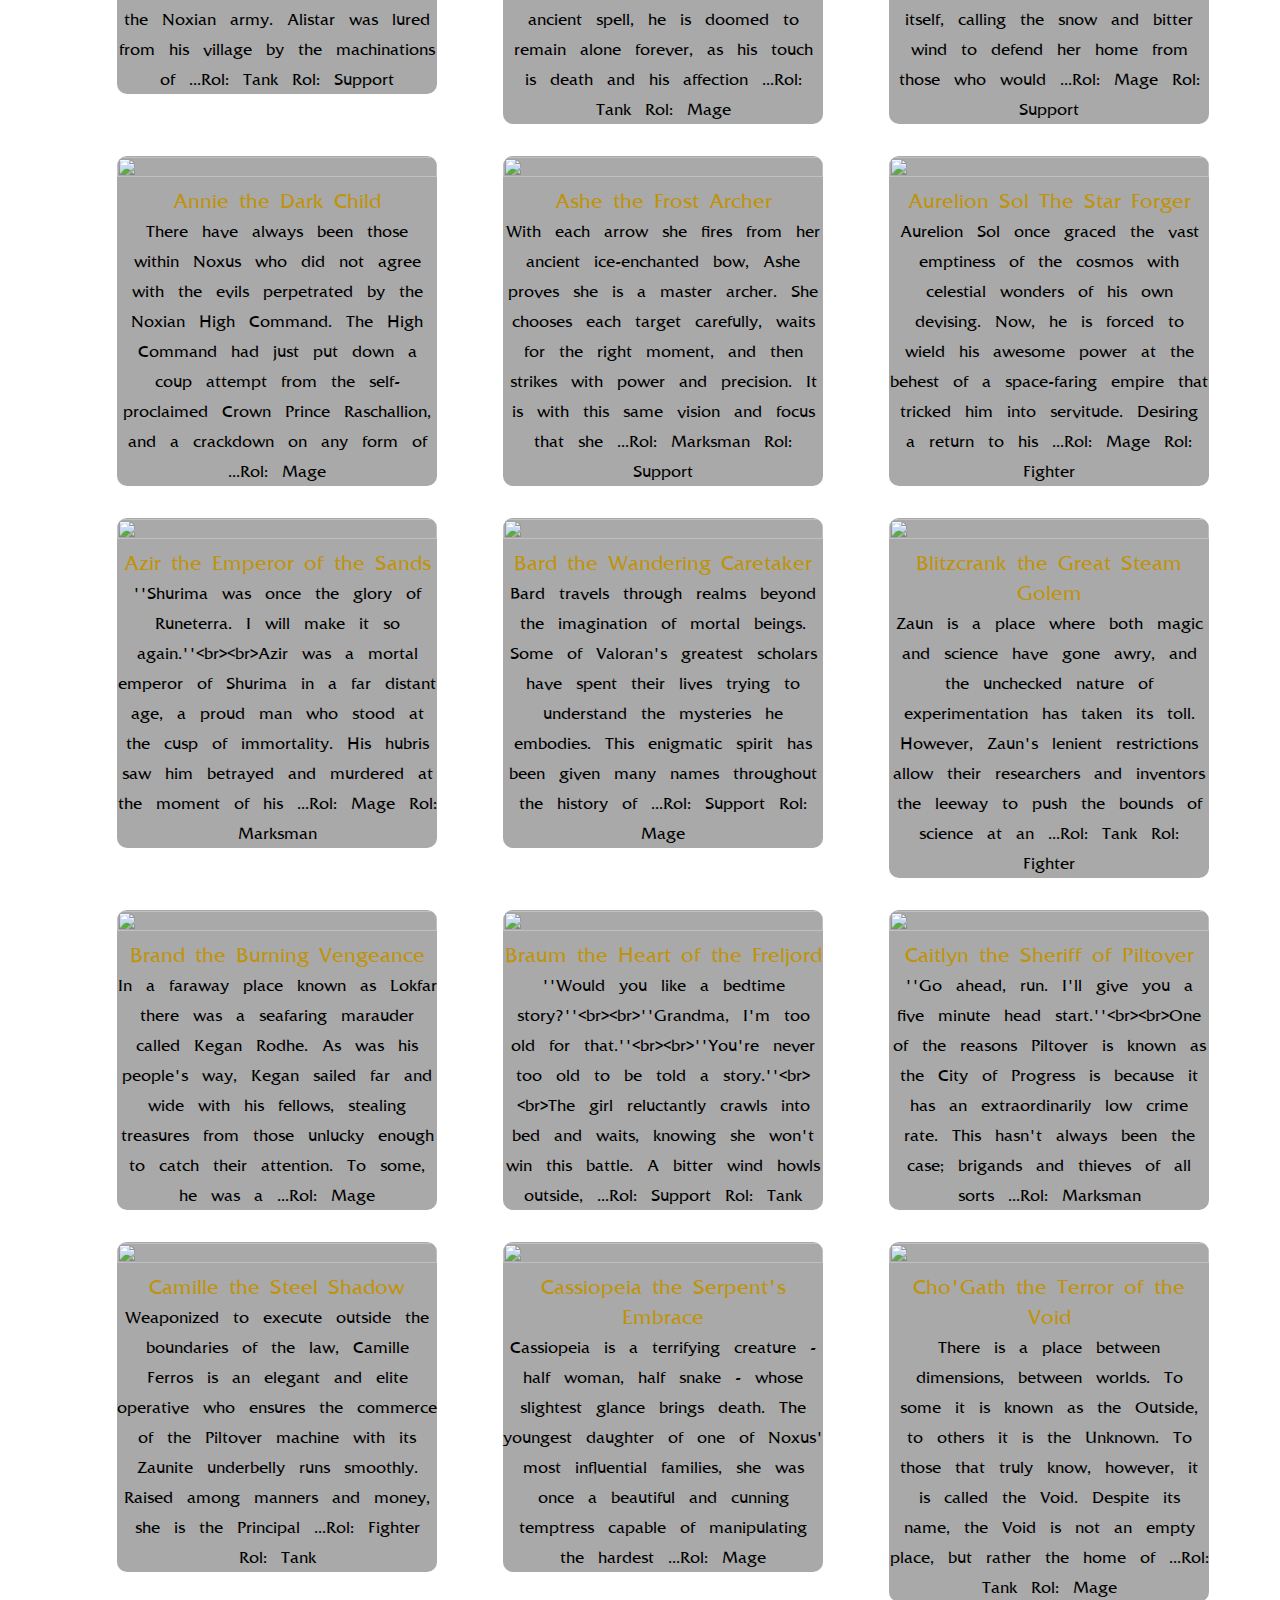
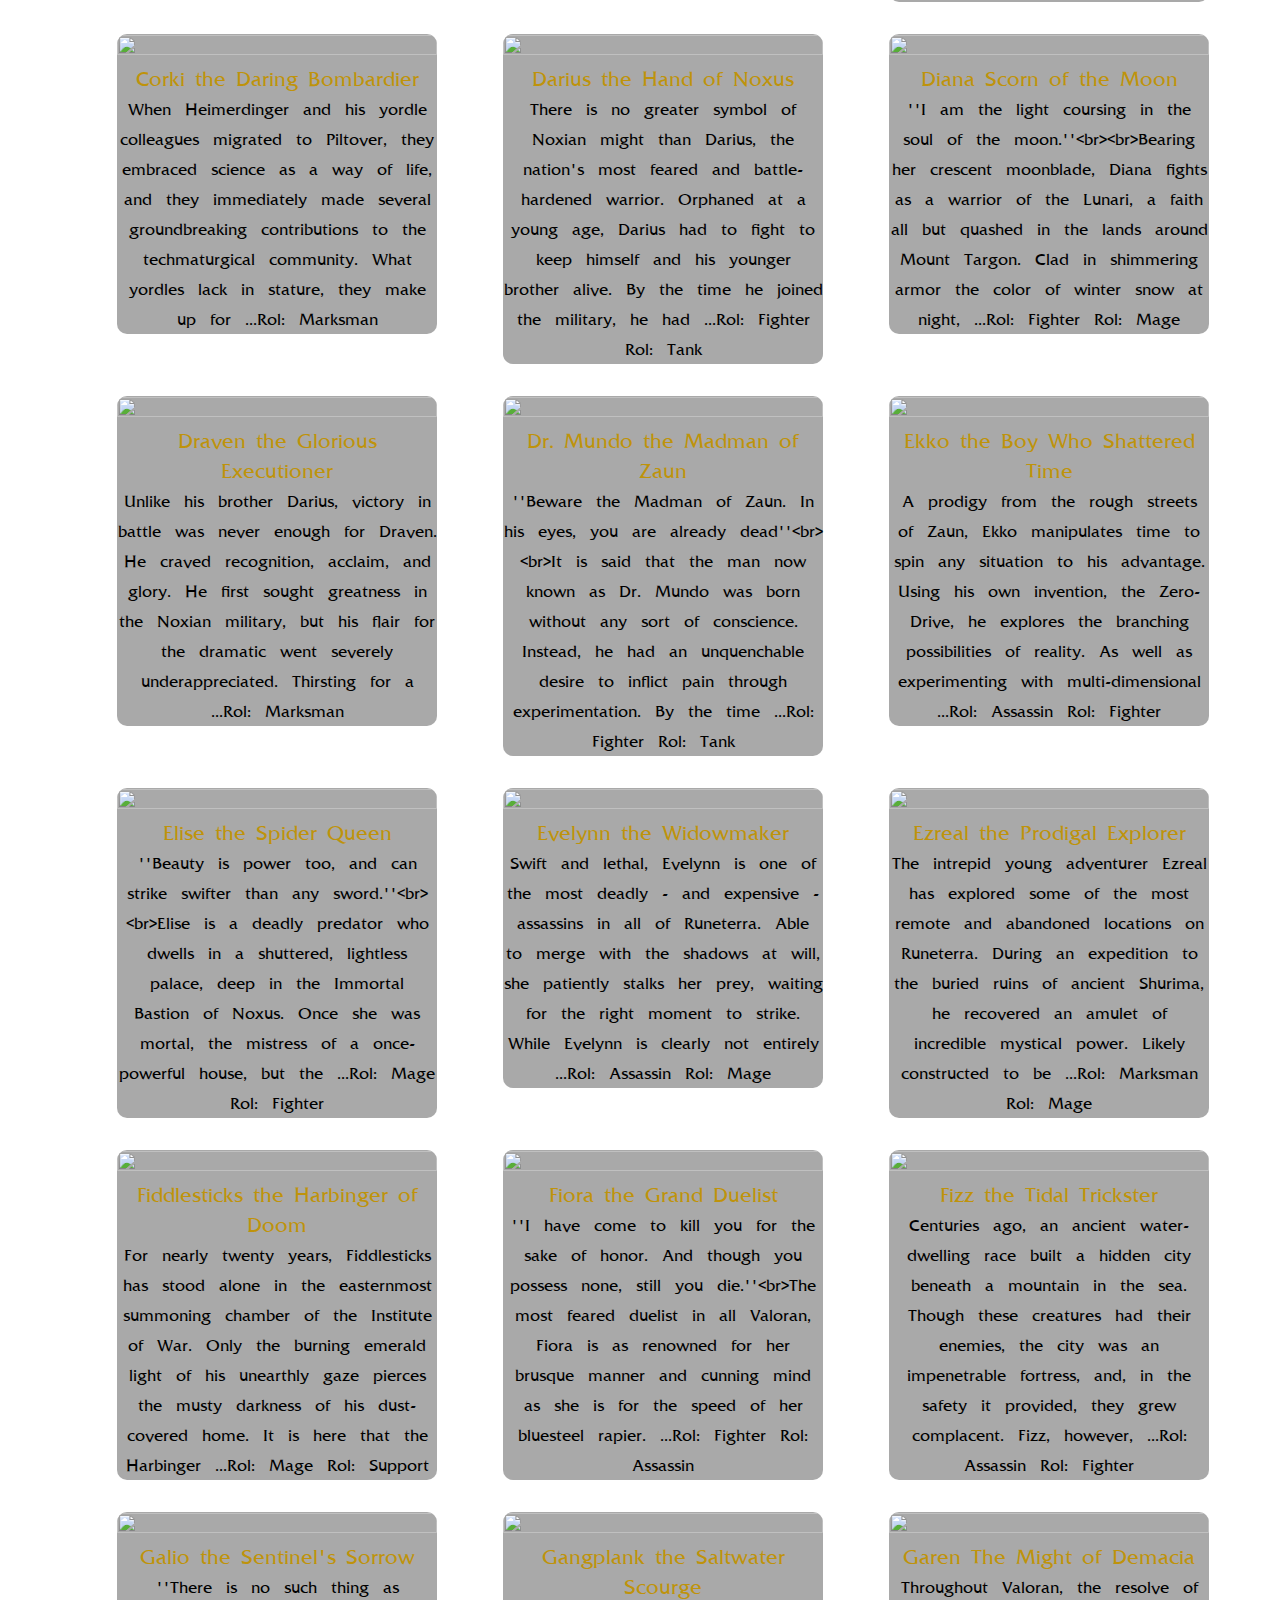
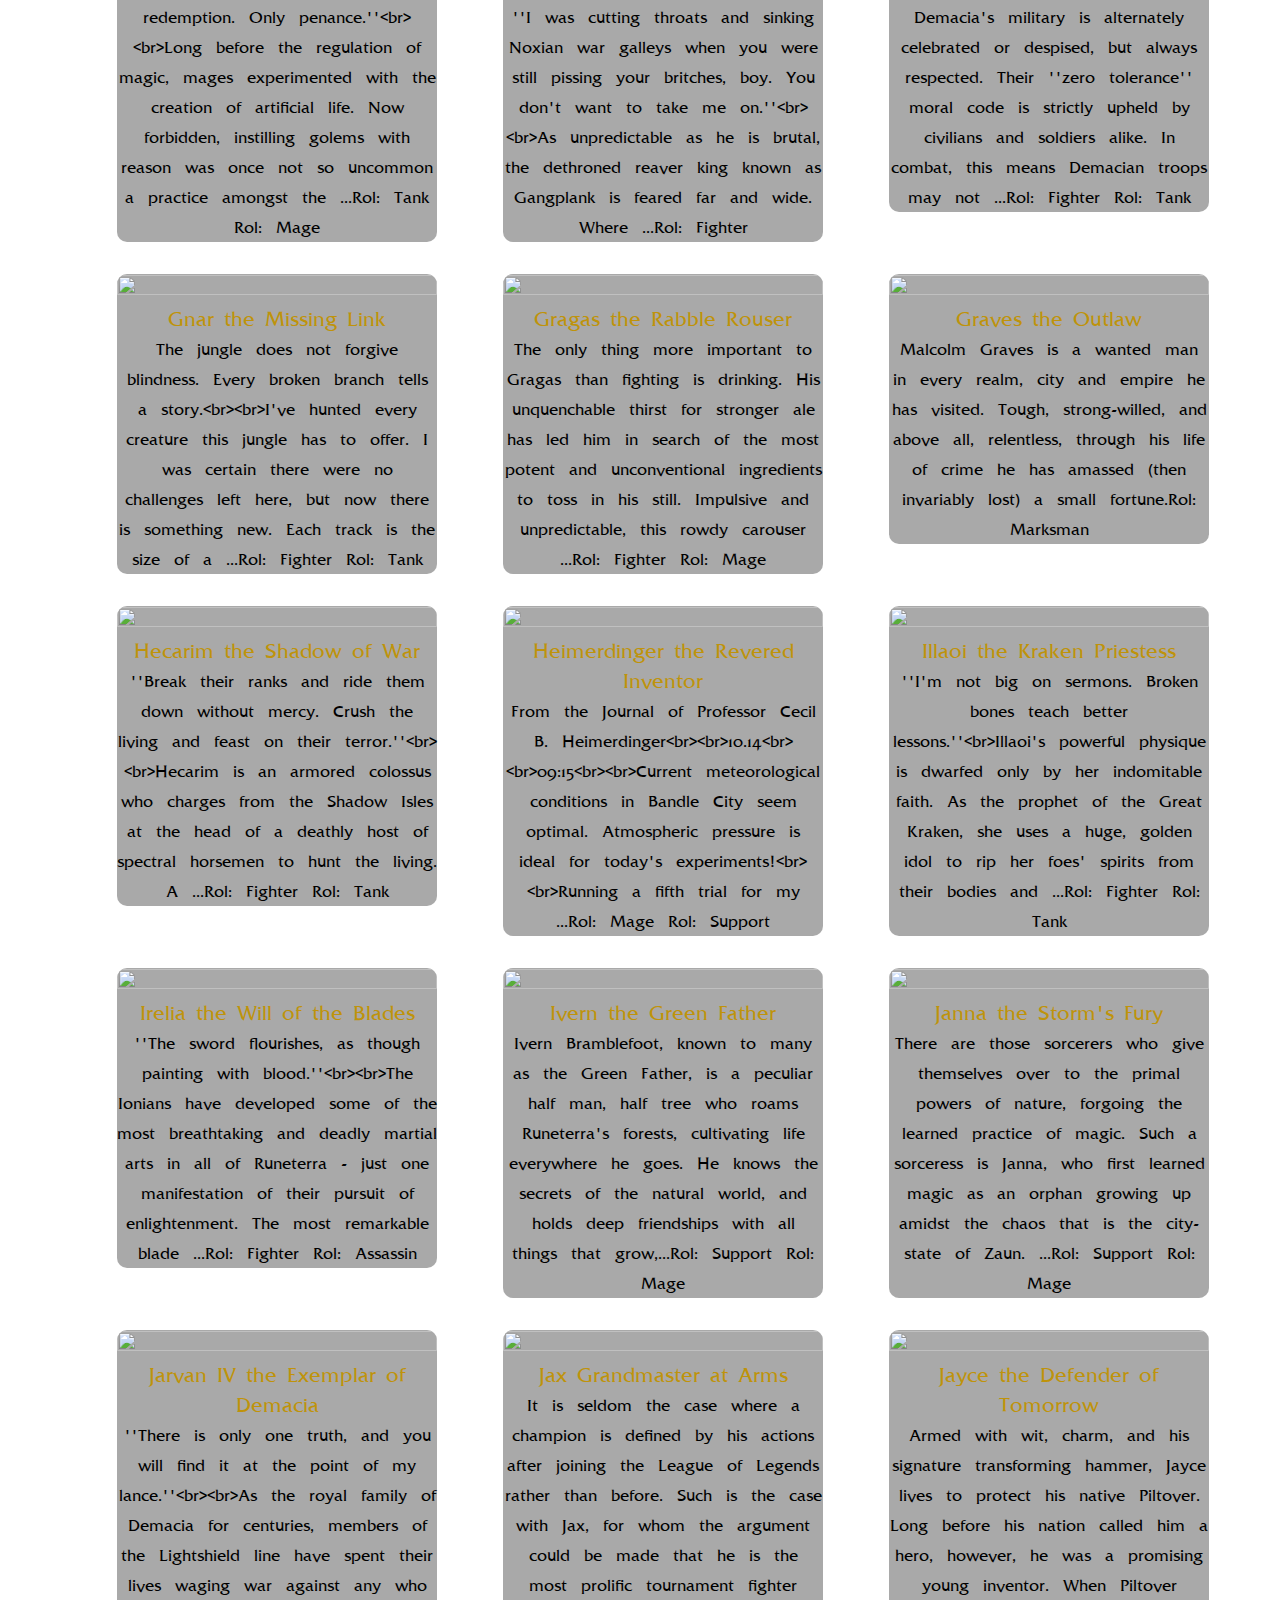
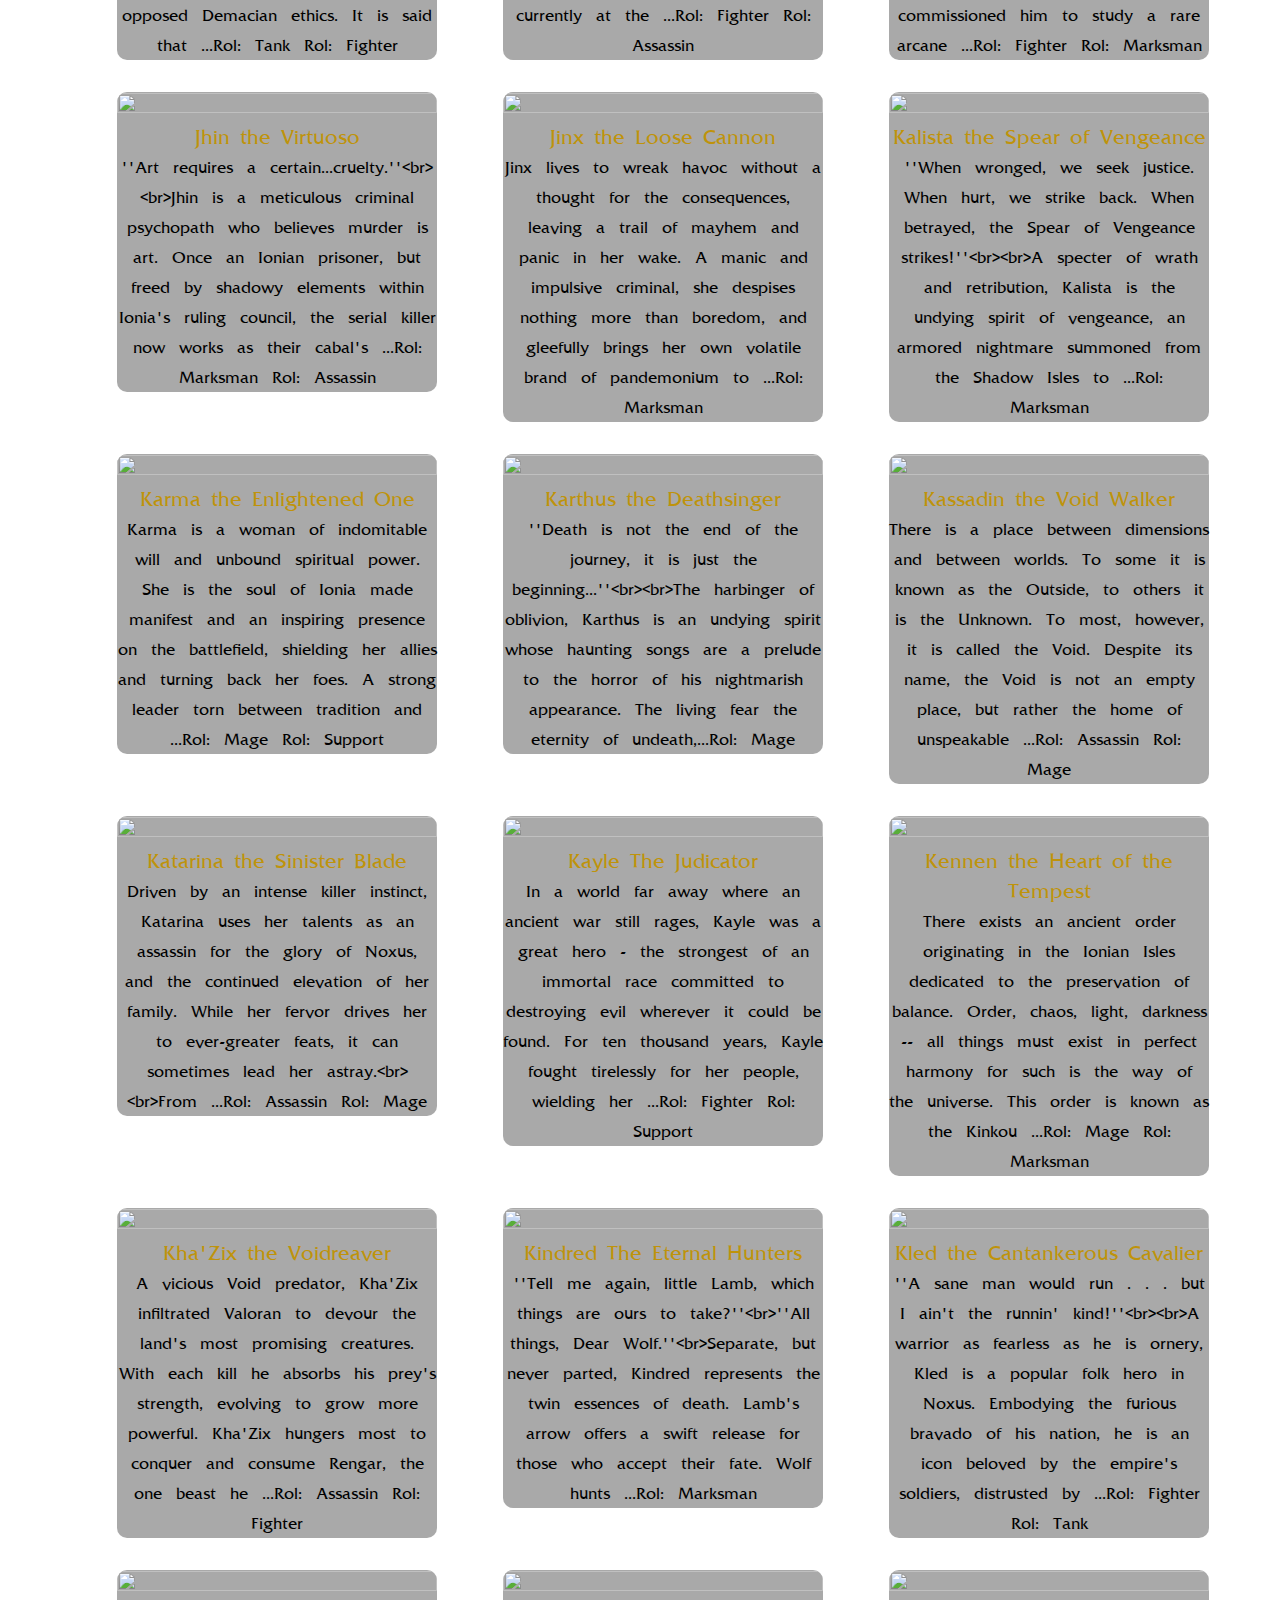
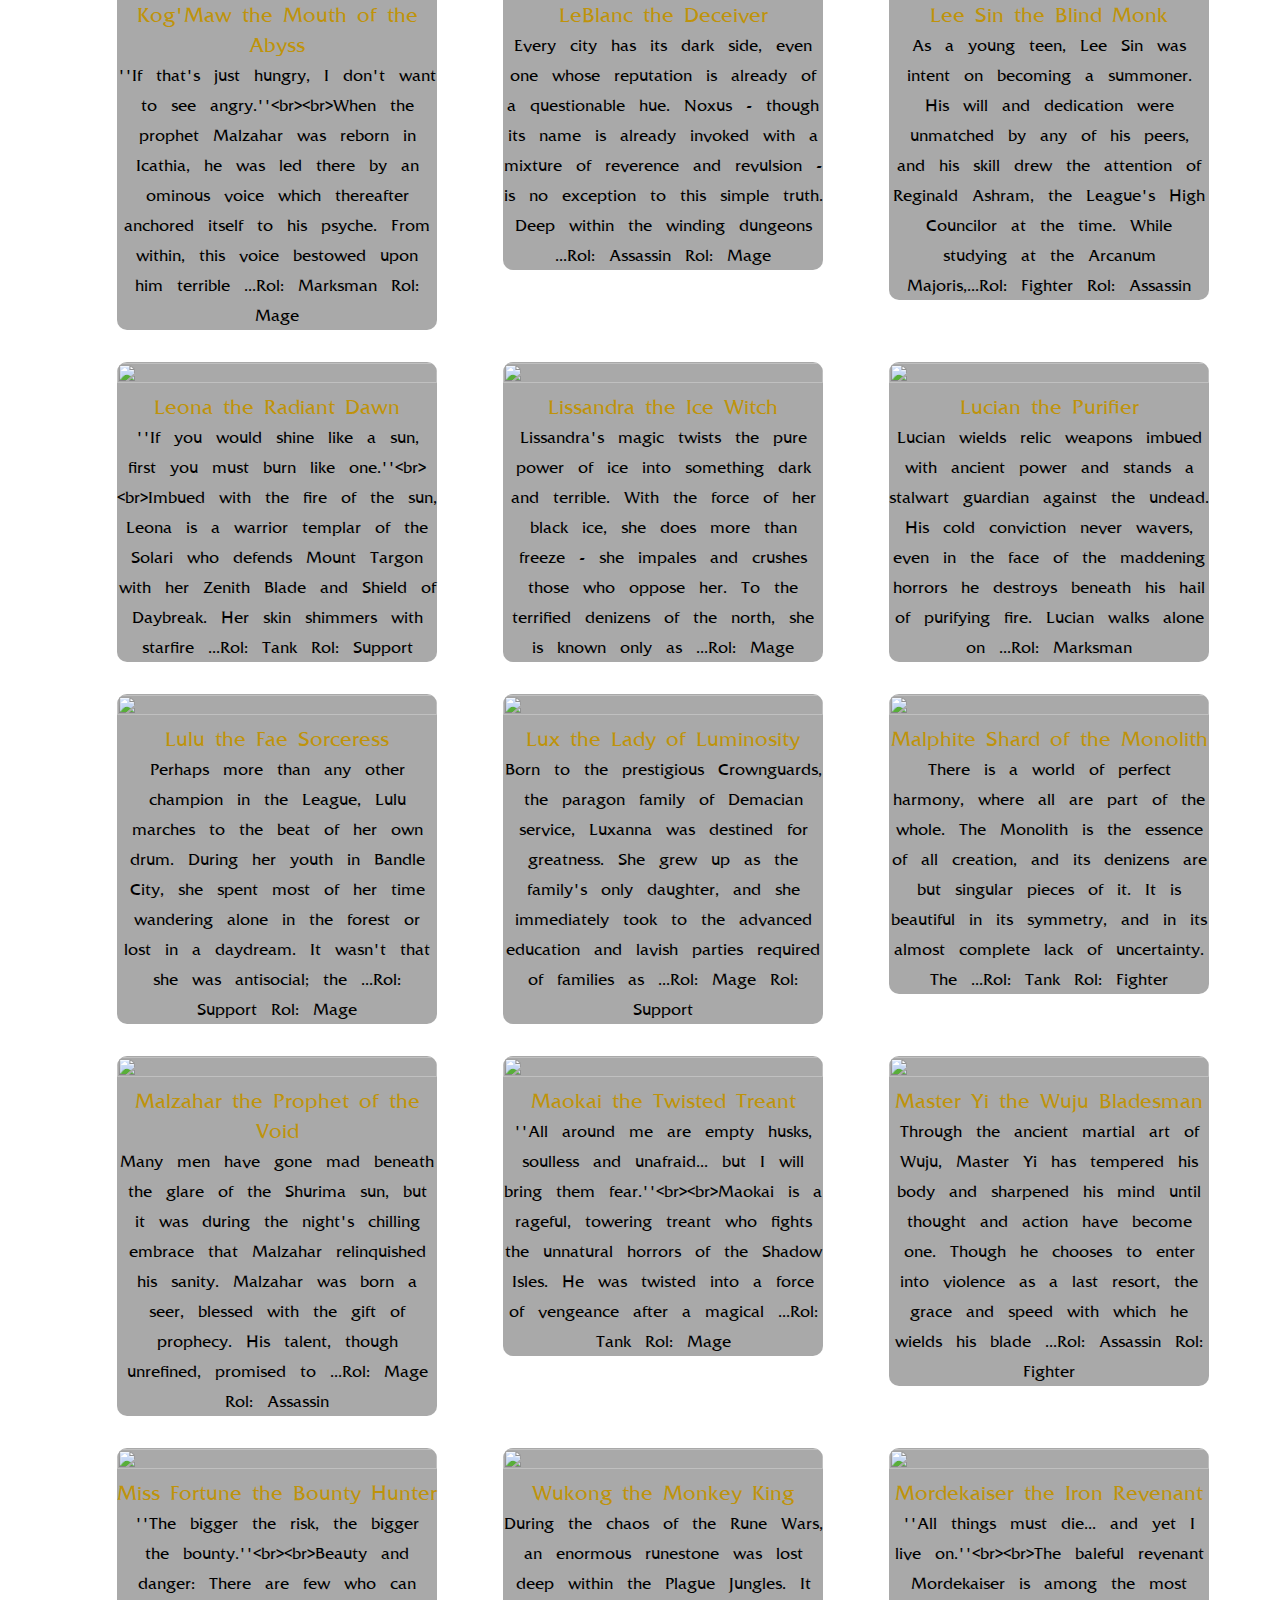
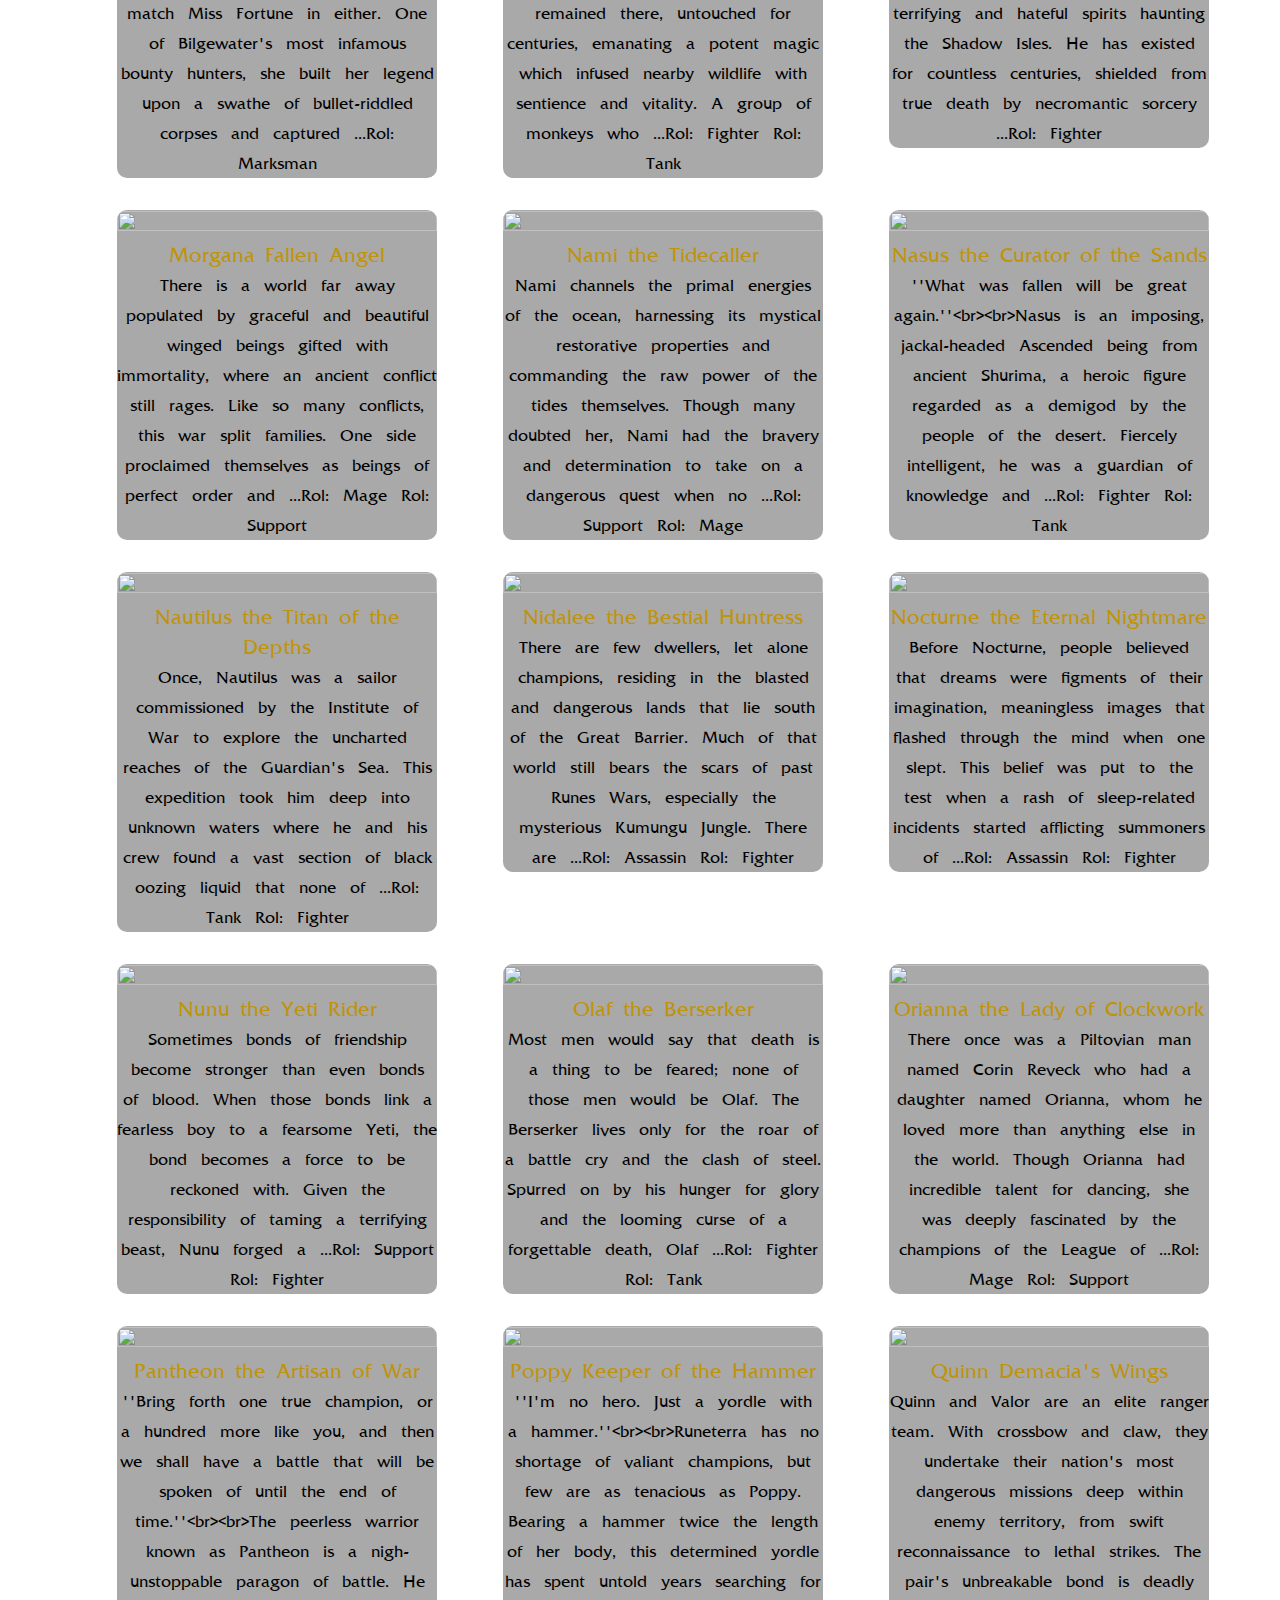
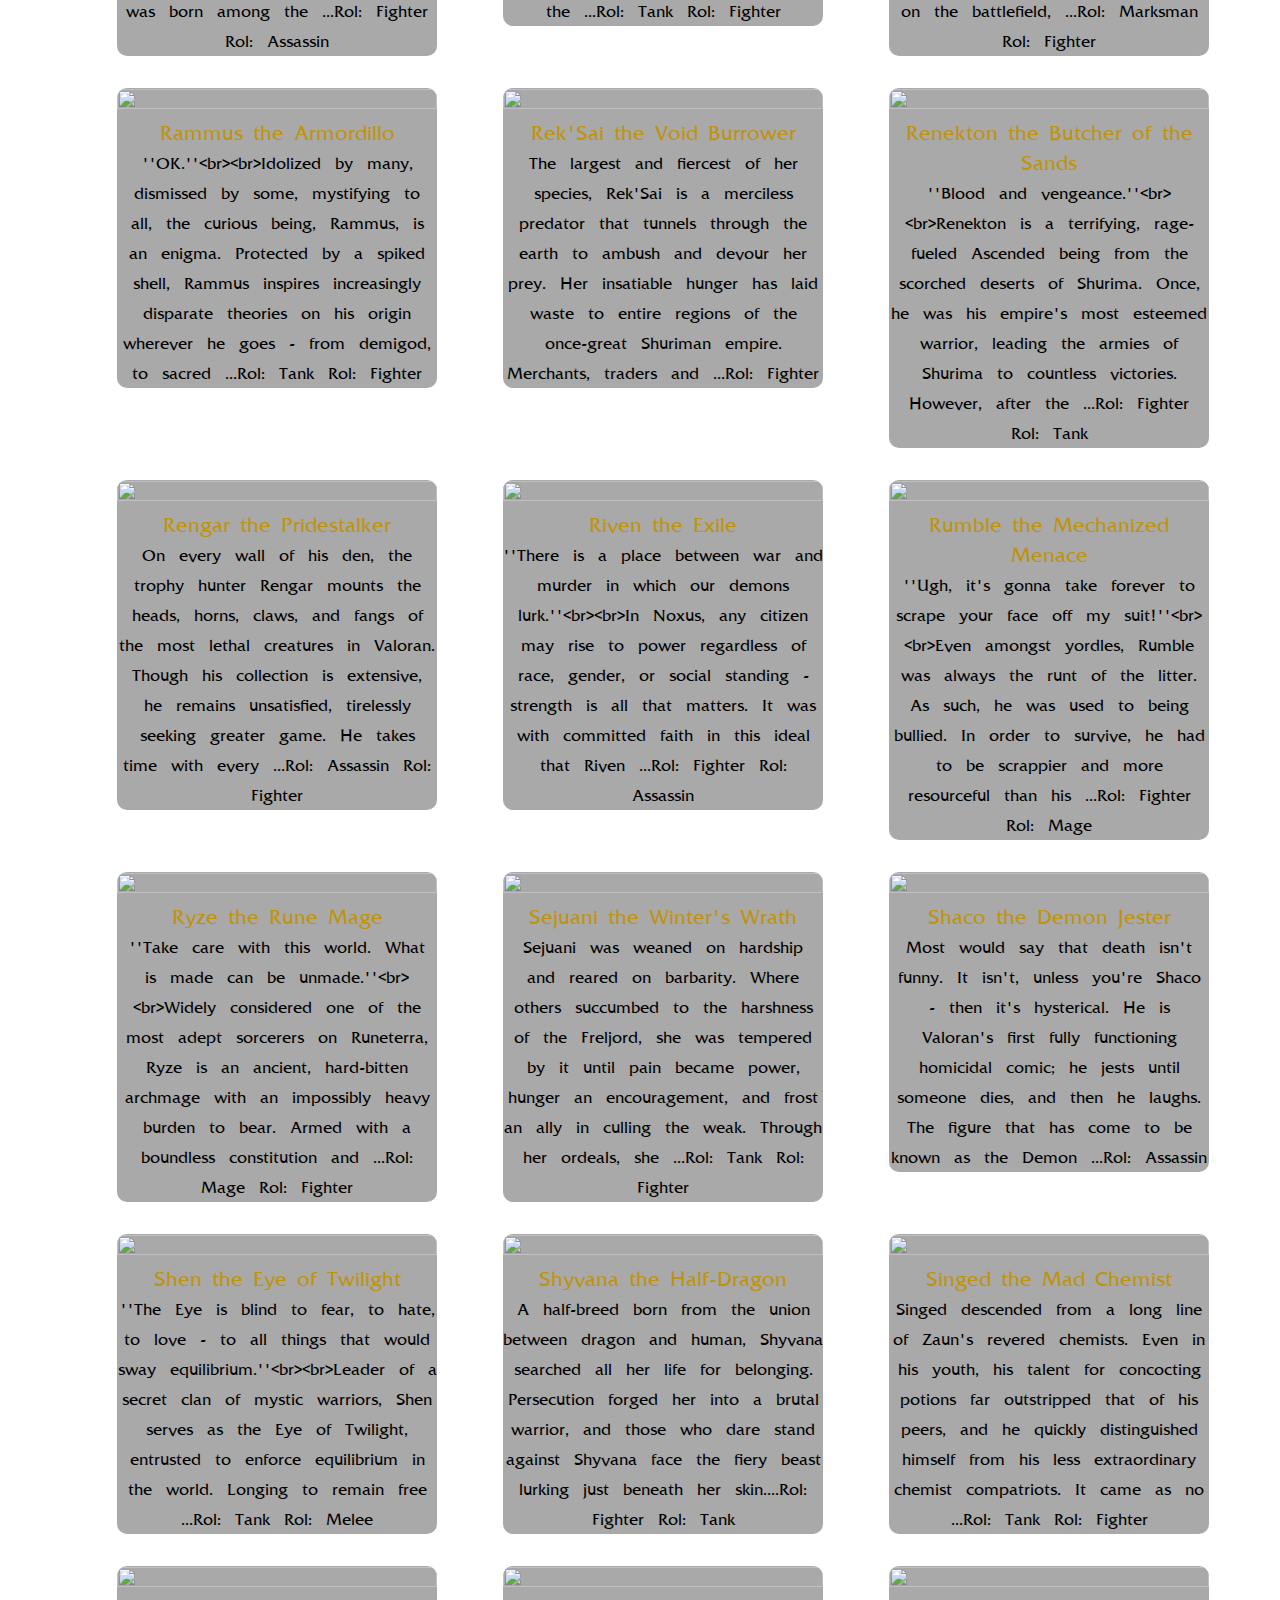
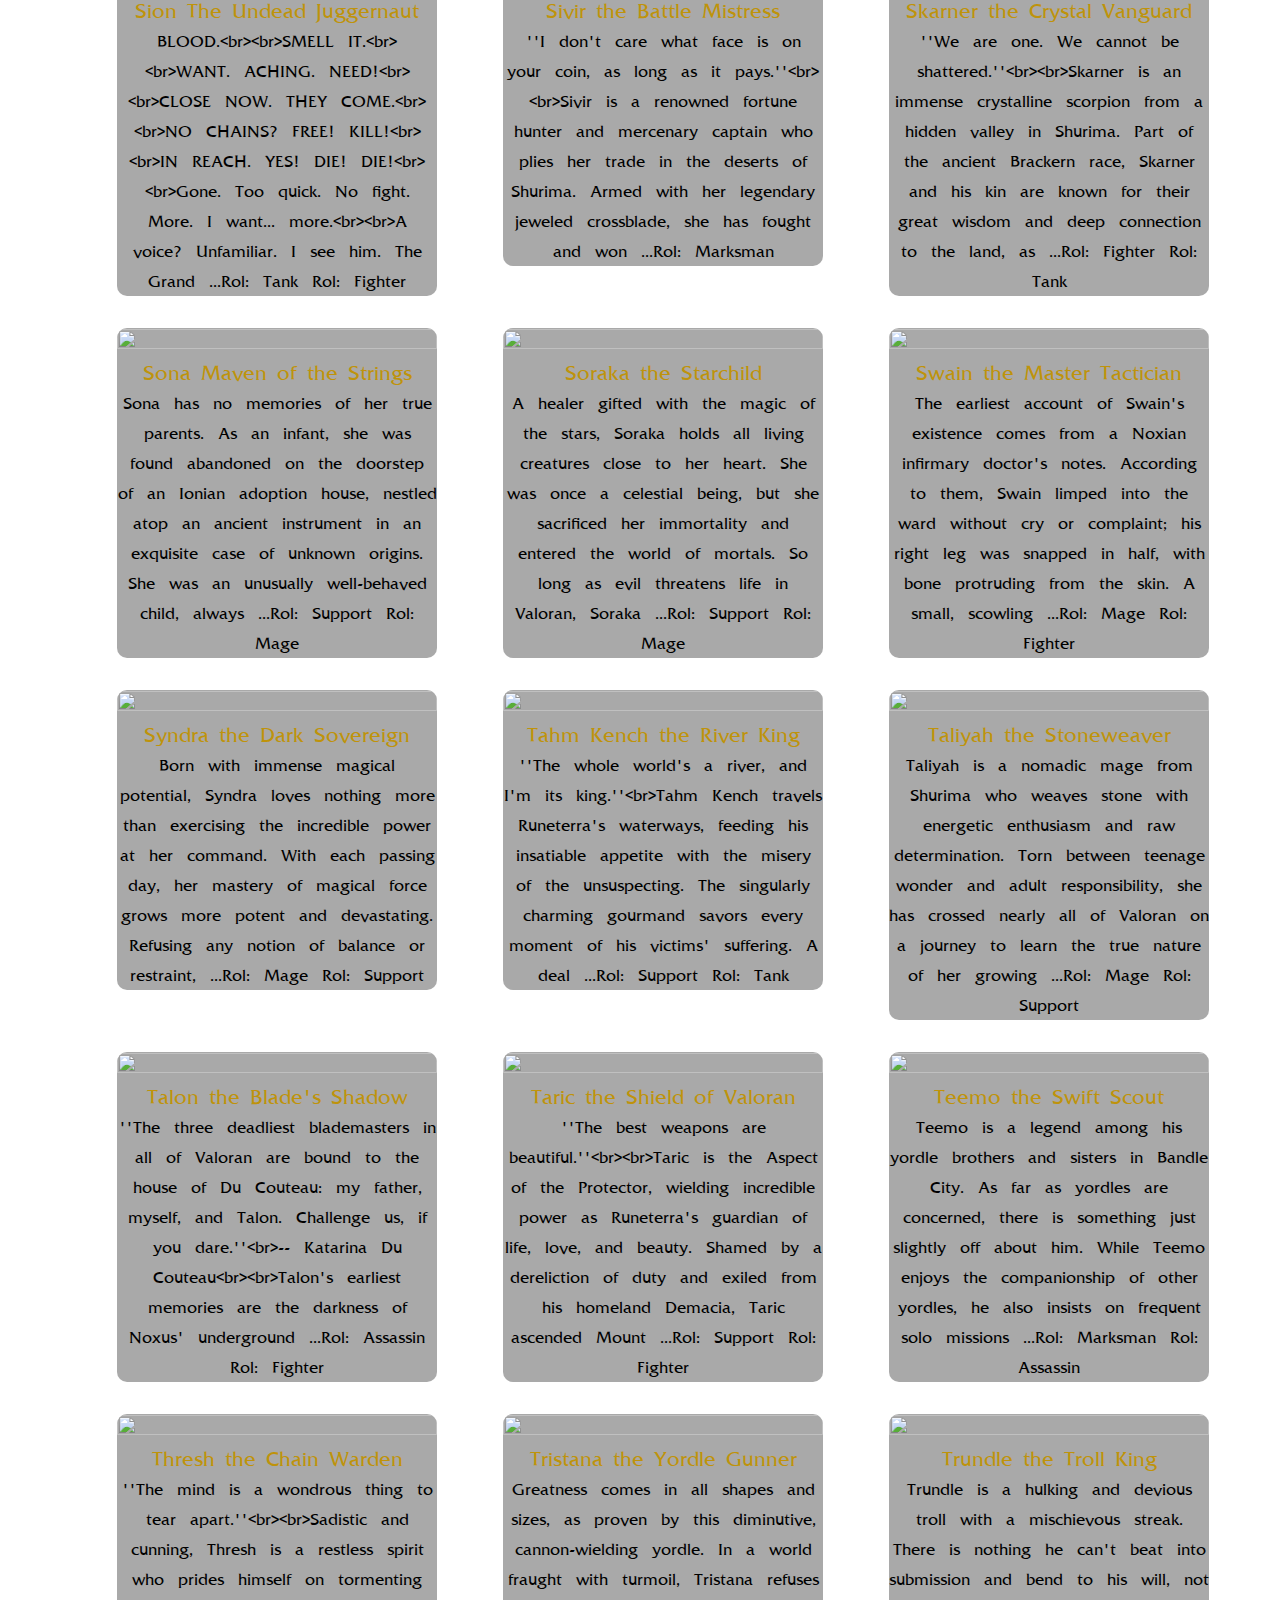
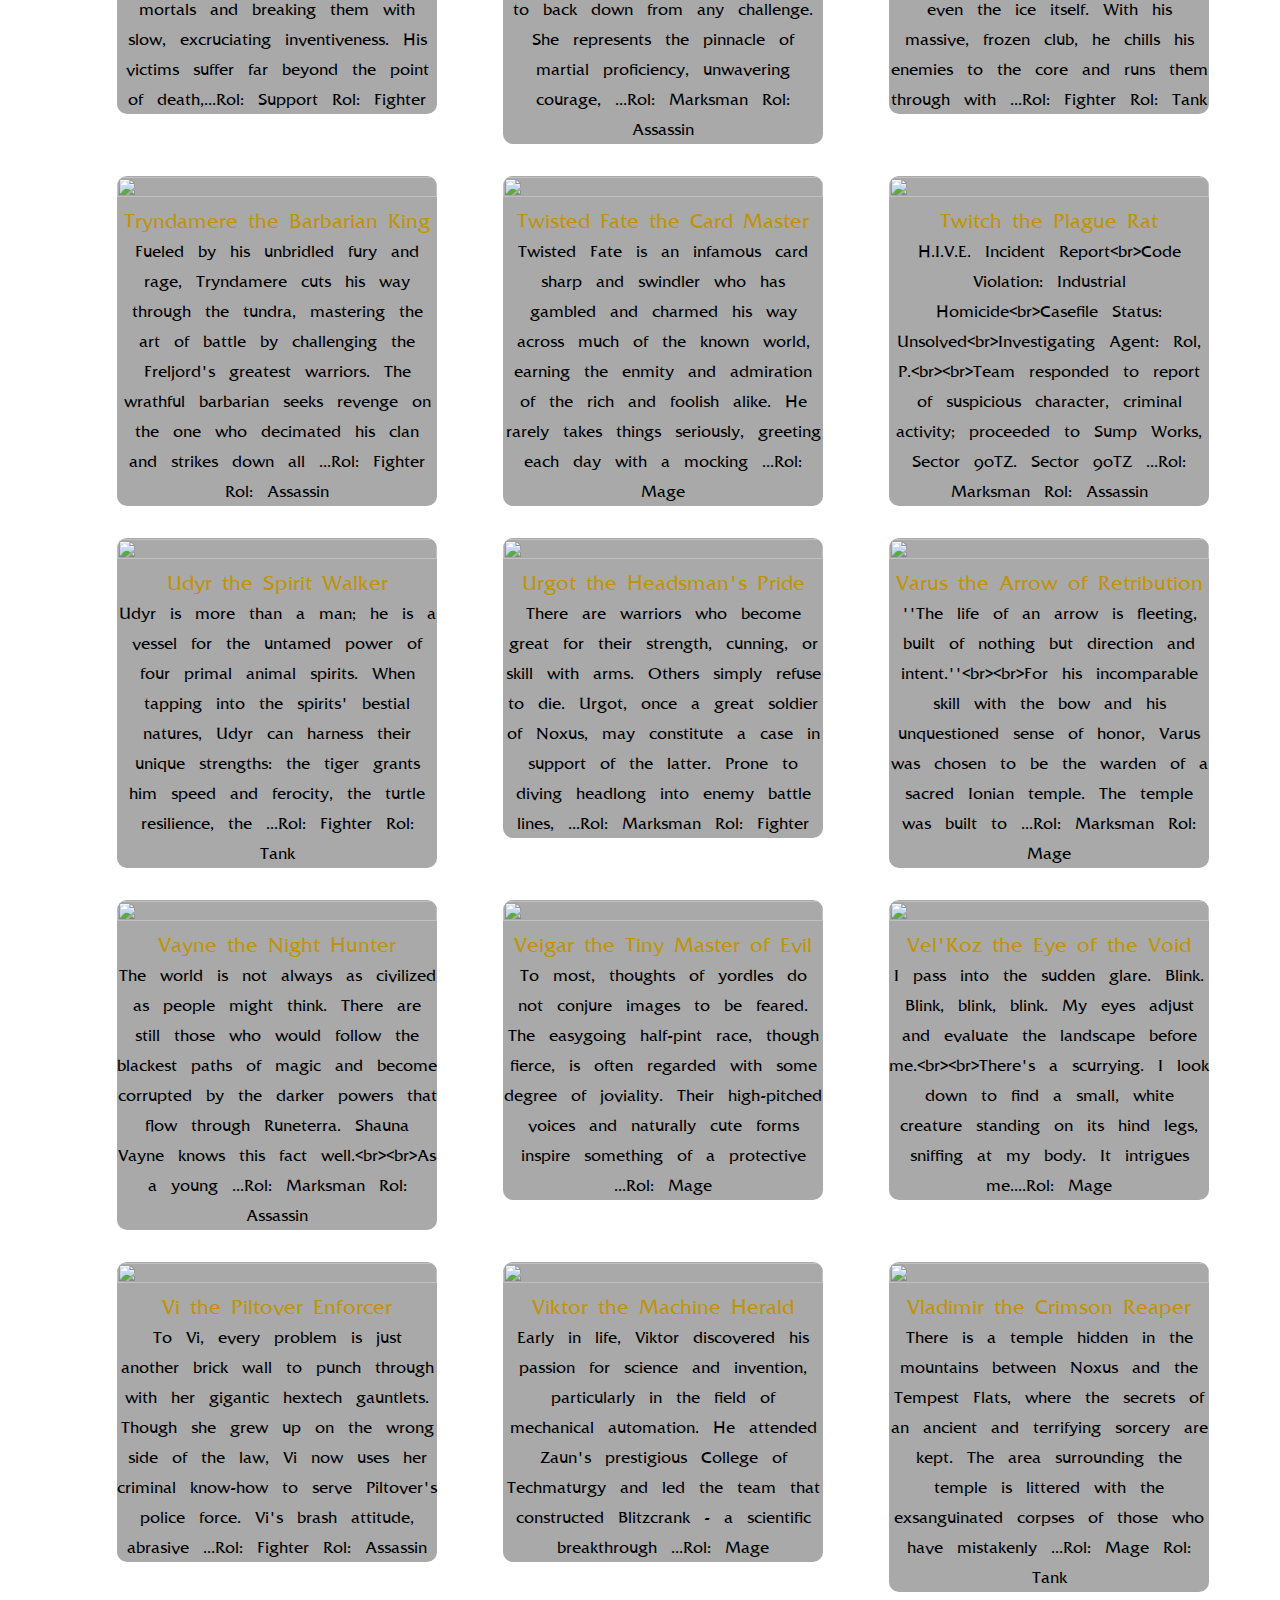
==== commit e6da1bf2: "Updates" ====
--- a/index.html
+++ b/index.html
@@ -127,7 +127,7 @@
           </div>
         </div>
         <div class="containerFooter_fila2">
-          <h1 id="icon1"> ©2020, Lorena Rippe & Mayerly Bernal</h1>
+          <h1 id="icon1">&COPY;2020, Lorena Rippe & Mayerly Bernal</h1>
         </div>
         <div class="containerFooter_fila3">
           <h1 id="icon1">Todos los derechos reservados a Riot Games</h1>
--- a/style.css
+++ b/style.css
@@ -717,6 +717,15 @@
         width: 100%;
 
     }
+
+    .campeones{
+        margin-left:70px;
+    }
+
+    .campeones:hover .fuerza
+    {
+    font-size: 3vw;
+    }
 }
 
 @media (min-width: 401px) and (max-width: 900px){
@@ -788,8 +797,16 @@
         font-size: 2vw;
     }
 
-
-    
+    .campeones{
+        margin-left: 70px;
+    }
+}
+
+@media (min-width: 700px) and (max-width:900px){
+
+    .campeones{
+        margin-left: 21px;
+    }
 }
 
 @media (min-width: 901px) and (max-width: 1200px){
